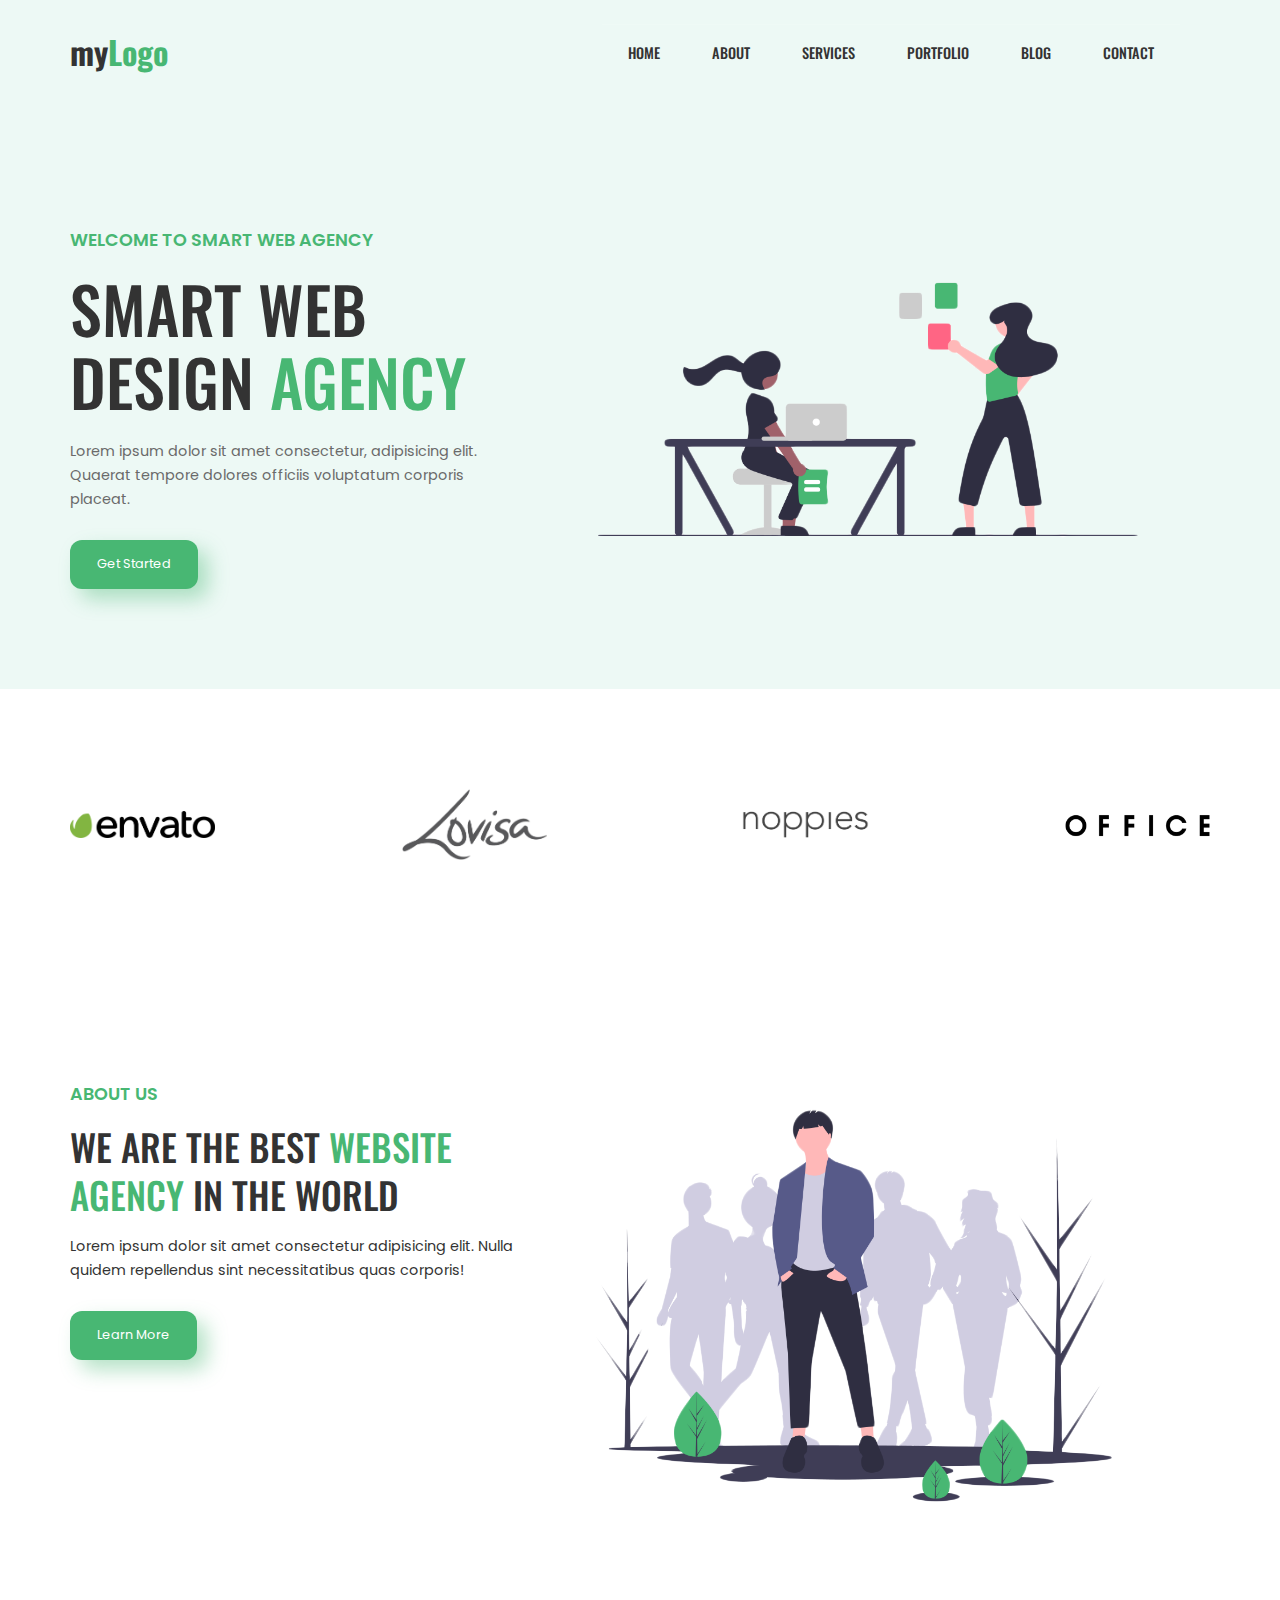
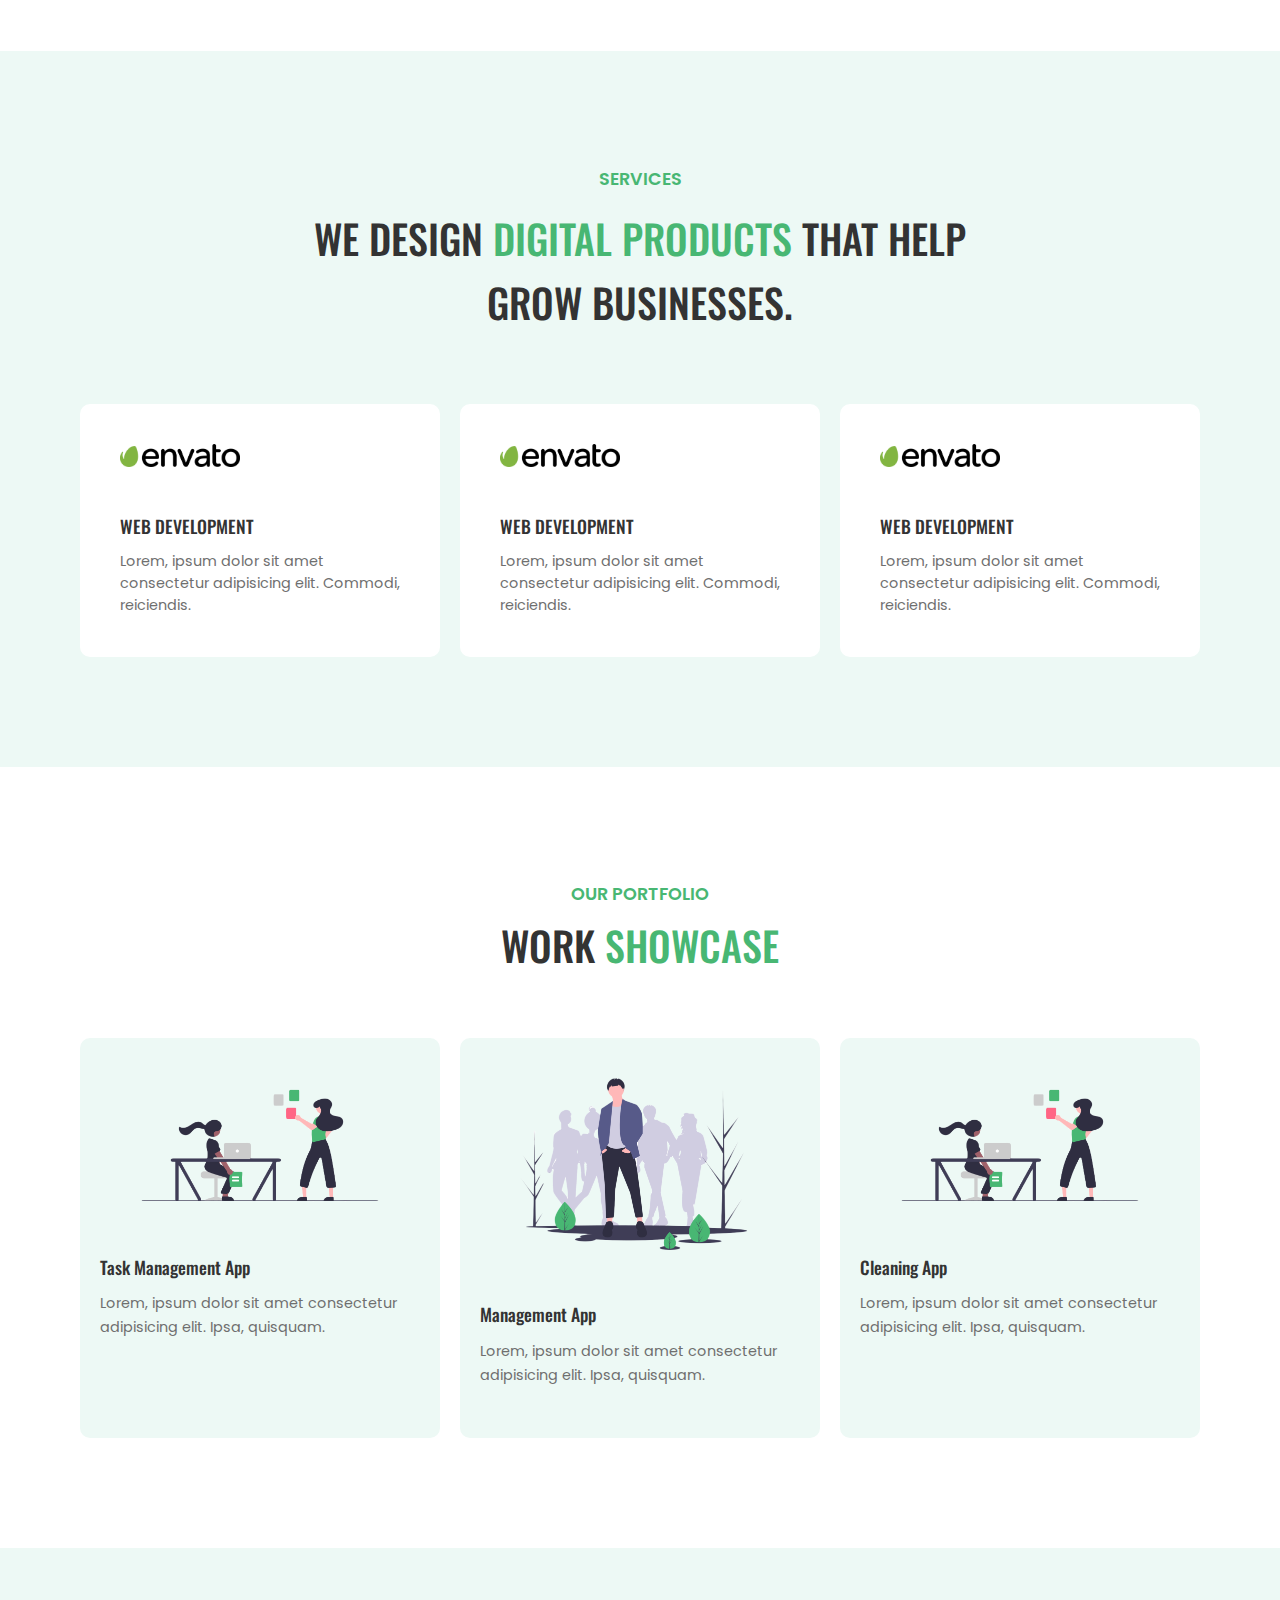
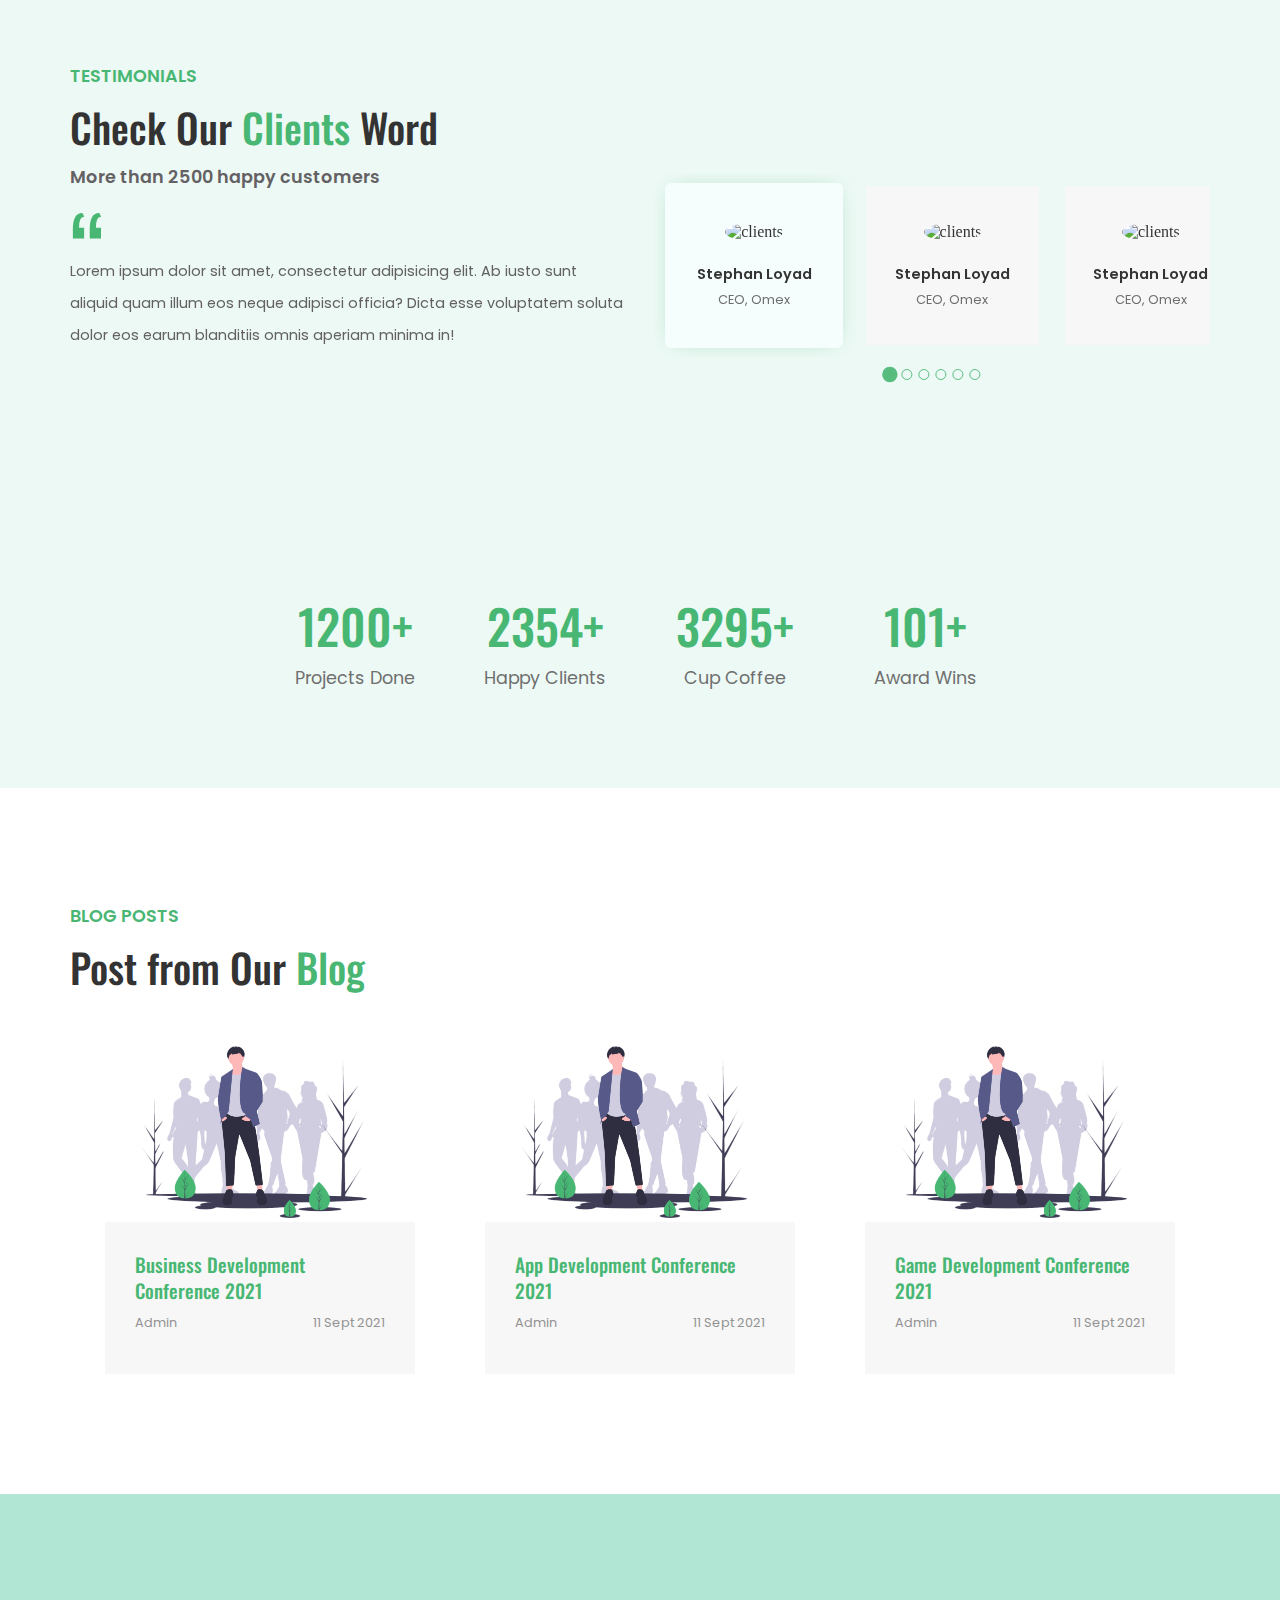
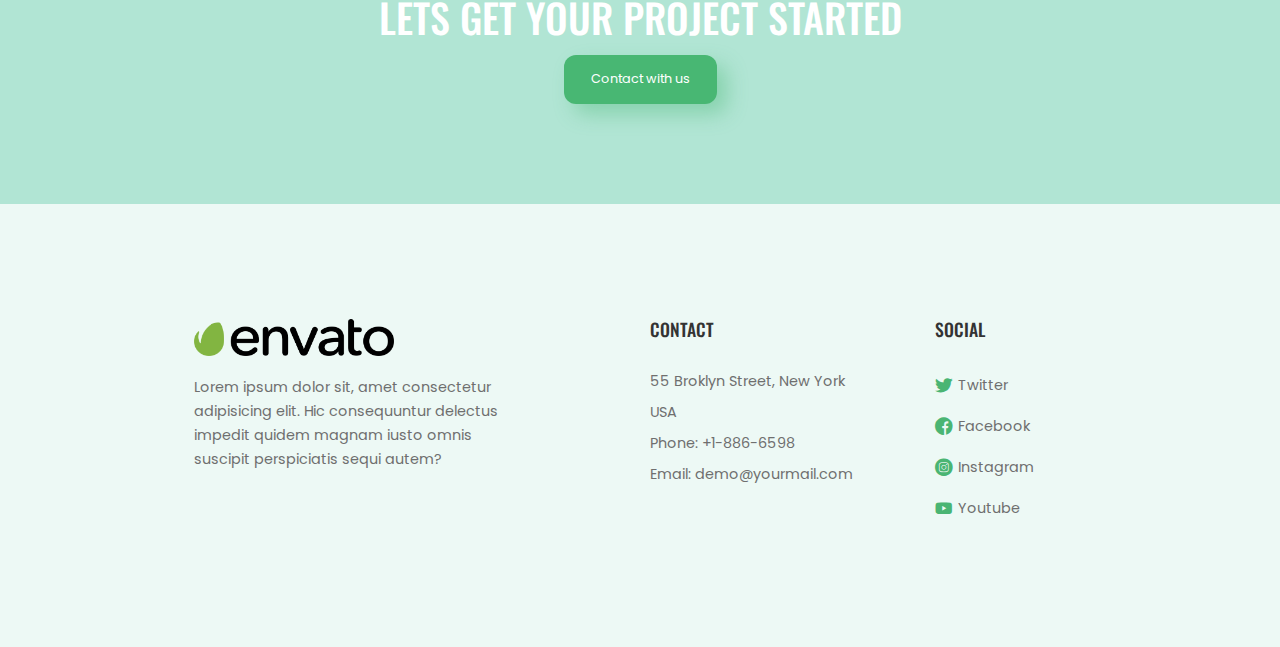
==== index.html @ 7d224ce3 "Initial" ====
<!DOCTYPE html>
<html lang="en">
<head>
    <!-- Meta -->
    <meta charset="UTF-8">
    <meta http-equiv="X-UA-Compatible" content="IE=edge">
    <meta name="viewport" content="width=device-width, initial-scale=1.0">
    <title>Smart Web Design Agency</title>
    <!-- Stylesheets -->
    <link rel="stylesheet" href="./assets/css/frow.css">
    <link rel="stylesheet" href="./assets/css/style.css">
    <link rel="stylesheet" href="./assets/css/responsive.css">
    <link rel="stylesheet" href="./assets/css/splide.min.css">
    <!-- Fonts -->
    <link rel="preconnect" href="https://fonts.googleapis.com">
    <link rel="preconnect" href="https://fonts.gstatic.com" crossorigin>
    <link href="https://fonts.googleapis.com/css2?family=Oswald:wght@400;500&family=Poppins:wght@400;600&display=swap" rel="stylesheet">
    <link rel="stylesheet" href="./assets/css/flaticon.css">
</head>
<body>
    <!-- header -->
    <header class="main-header">
        <div class="frow-container">
            <div class="frow">
                <!-- logo -->
                <div class="col-md-1-3 col-sm-1-2 col-xs-1-2">
                    <h2 class="logo"><a href="#">my<span>Logo</span></a></h2>
                </div>
                <!-- menu -->
                <div class="col-md-2-3 col-sm-1-2 col-xs-1-2">
                    <div class="frow justify-end">
                        <button id="nav-toggle" class="nav-toggle">Menu</button>
                        <nav class="nav-collapse" id="nav">
                            <ul class="menu-items">
                                <li>
                                    <a href="index.html">Home</a>
                                </li>
                                <li>
                                    <a href="#">About</a>
                                </li>
                                <li>
                                    <a href="#">Services</a>
                                </li>
                                <li>
                                    <a href="#">Portfolio</a>
                                </li>
                                <li>
                                    <a href="#">Blog</a>
                                </li>
                                <li>
                                    <a href="#">Contact</a>
                                </li>
                            </ul>
                        </nav>
                    </div>
                </div> <!-- column -->
            </div> <!-- frow -->
        </div> <!-- container -->
    </header>

    <!-- Hero section -->
    <section class="hero-section py-100">
        <div class="frow-container">
            <div class="frow">
                <div class="col-md-2-5">
                    <p class="sub-heading text-uppercase">welcome to smart web agency</p>
                    <h2 class="text-uppercase">smart web design <span>agency</span></h2>
                    <p>Lorem ipsum dolor sit amet consectetur, adipisicing elit. Quaerat tempore dolores officiis voluptatum corporis placeat.</p>
                    <a href="#" class="btn-primary text-capitalize">get started</a>
                </div>
                <div class="col-md-3-5">
                    <img src="./assets/images/undraw_teamwork_hpdk.png" alt="hero image">
                </div>
            </div>
        </div>
    </section>

    <!-- Clients logo section -->
    <section class="clients-logo py-100">
        <div class="frow-container">
            <div class="frow">
                <div class="col-md-1-1">
                    <ul class="frow justify-between items-center">
                        <li><a href="#"><img src="./assets/images/envato.png" alt="logo"></a></li>
                        <li><a href="#"><img src="./assets/images/lovisa.png" alt="logo"></a></li>
                        <li><a href="#"><img src="./assets/images/noppies.png" alt="logo"></a></li>
                        <li><a href="#"><img src="./assets/images/office.png" alt="logo"></a></li>
                    </ul>
                </div>
            </div>
        </div>
    </section>

    <!-- About us -->
    <section class="about-us py-100">
        <div class="frow-container">
            <div class="frow">
                <div class="col-md-2-5">
                    <p class="sub-heading text-uppercase">about us</p>
                    <h2 class="text-uppercase">we are the best <span>website</span> <span>agency</span> in the world</h2>
                    <p>Lorem ipsum dolor sit amet consectetur adipisicing elit. Nulla quidem repellendus sint necessitatibus quas corporis!</p>
                    <a href="#" class="btn-primary text-capitalize">learn more</a>
                </div>
                <div class="col-md-3-5">
                    <img src="./assets/images/undraw_stand_out_1oag.png" alt="image">
                </div>
            </div>
        </div>
    </section>

    <!-- Services -->
    <section class="services py-100">
        <div class="frow-container">
            <div class="frow">
                <div class="col-md-1-5"></div>
                <div class="col-md-3-5 text-center">
                    <p class="sub-heading text-uppercase">services</p>
                    <h2 class="text-uppercase">we design <span>digital products</span> that help grow businesses.</h2>
                </div>
                <div class="col-md-1-5"></div>
            </div>
            <div class="frow">
                <div class="col-md-1-3">
                    <div class="card-single">
                        <img src="./assets/images/envato.png" alt="">
                        <h2 class="text-uppercase">web development</h2>
                        <p>Lorem, ipsum dolor sit amet consectetur adipisicing elit. Commodi, reiciendis.</p>
                    </div>
                </div>
                <div class="col-md-1-3">
                    <div class="card-single">
                        <img src="./assets/images/envato.png" alt="">
                        <h2 class="text-uppercase">web development</h2>
                        <p>Lorem, ipsum dolor sit amet consectetur adipisicing elit. Commodi, reiciendis.</p>
                    </div>
                </div>
                <div class="col-md-1-3">
                    <div class="card-single">
                        <img src="./assets/images/envato.png" alt="">
                        <h2 class="text-uppercase">web development</h2>
                        <p>Lorem, ipsum dolor sit amet consectetur adipisicing elit. Commodi, reiciendis.</p>
                    </div>
                </div>
            </div>
        </div>
    </section>

    <!-- Portfolio -->
    <section class="portfolio py-100">
        <div class="frow-container">
            <div class="frow">
                <div class="col-md-1-5"></div>
                <div class="col-md-3-5 text-center">
                    <p class="sub-heading text-uppercase">our portfolio</p>
                    <h2 class="text-uppercase">work <span>showcase</span></h2>
                </div>
                <div class="col-md-1-5"></div>
            </div>
            <div class="frow">
                <div class="col-md-1-3">
                    <div class="showcase-single">
                        <img src="./assets/images/undraw_teamwork_hpdk.png" alt="showcase">
                        <h2 class="text-capitalize">task management app</h2>
                        <p>Lorem, ipsum dolor sit amet consectetur adipisicing elit. Ipsa, quisquam.</p>
                    </div>
                </div>
                <div class="col-md-1-3">
                    <div class="showcase-single">
                        <img src="./assets/images/undraw_stand_out_1oag.png" alt="showcase">
                        <h2 class="text-capitalize">management app</h2>
                        <p>Lorem, ipsum dolor sit amet consectetur adipisicing elit. Ipsa, quisquam.</p>
                    </div>
                </div>
                <div class="col-md-1-3">
                    <div class="showcase-single">
                        <img src="./assets/images/undraw_teamwork_hpdk.png" alt="showcase">
                        <h2 class="text-capitalize">cleaning app</h2>
                        <p>Lorem, ipsum dolor sit amet consectetur adipisicing elit. Ipsa, quisquam.</p>
                    </div>
                </div>
            </div>
        </div>
    </section>

    <!-- Testimonials -->
    <section class="testimonials py-100">
        <div class="frow-container">
            <div class="frow gutters">
                <div class="col-md-1-2">
                    <p class="sub-heading text-uppercase">testimonials</p>
                    <h2 class="text-capitalize">check our <span>clients</span> word</h2>
                    <p id="message" class="sub-heading sh-color-2">More than 2500 happy customers</p>
                    <div id="example-sync" class="splide js-splide-primary">
                        <div class="splide__track" id="example-sync-track">
                            <ul class="splide__list" id="example-sync-list">
                                <li class="splide__slide clients-quote" id="example-sync-slide01">Lorem ipsum dolor sit amet, consectetur adipisicing elit. Ab iusto sunt aliquid quam illum eos neque adipisci officia? Dicta esse voluptatem soluta dolor eos earum blanditiis omnis aperiam minima in!</li>
                                <li class="splide__slide clients-quote" id="example-sync-slide02">Aliquid quam illum eos neque adipisci officia? Dicta esse voluptatem soluta dolor eos earum blanditiis omnis aperiam minima in!</li>
                                <li class="splide__slide clients-quote" id="example-sync-slide03">Boluta dolor eos earum blanditiis omnis aperiam minima in!</li>
                                <li class="splide__slide clients-quote" id="example-sync-slide04">CCC ipsum dolor sit amet, consectetur adipisicing elit. Ab iusto sunt aliquid quam illum eos neque adipisci officia? Dicta esse voluptatem soluta dolor eos earum blanditiis omnis aperiam minima in!</li>
                                <li class="splide__slide clients-quote" id="example-sync-slide05">Dipisicing elit. Ab iusto sunt aliquid quam illum eos neque adipisci officia? Dicta esse voluptatem soluta dolor eos earum blanditiis omnis aperiam minima in!</li>
                                <li class="splide__slide clients-quote" id="example-sync-slide06">Et, consectetur adipisicing elit. Ab iusto sunt aliquid quam illum eos neque adipisci officia? Dicta esse voluptatem soluta dolor eos earum blanditiis omnis aperiam minima in!</li>
                            </ul>
                        </div>
                    </div>
                </div>
                <div class="col-md-1-2">
                <div class="frow direction-row centered">
                    <div id="example-sync-thumbnail" class="splide js-splide-secondary">
                        <div class="splide__track" id="example-sync-thumbnail-track">
                            <ul class="splide__list" id="example-sync-thumbnail-list">
                                <li class="splide__slide" id="example-sync-thumbnail-slide01">
                                    <div class="testimonial-clients frow centered direction-column">
                                        <img src="https://splidejs.com/wp-content/themes/splide/assets/images/thumbnails/01.jpg" alt="clients">
                                        <p class="clients-name">Stephan Loyad</p>
                                        <p class="designation">CEO, Omex</p>
                                    </div>
                                </li>
                                
                                <li class="splide__slide" id="example-sync-thumbnail-slide02">
                                    <div class="testimonial-clients frow centered direction-column">
                                        <img src="https://splidejs.com/wp-content/themes/splide/assets/images/thumbnails/02.jpg" alt="clients">
                                        <p class="clients-name">Stephan Loyad</p>
                                        <p class="designation">CEO, Omex</p>
                                    </div>
                                </li>
                                
                                <li class="splide__slide" id="example-sync-thumbnail-slide03">
                                    <div class="testimonial-clients frow centered direction-column">
                                        <img src="https://splidejs.com/wp-content/themes/splide/assets/images/thumbnails/03.jpg" alt="clients">
                                        <p class="clients-name">Stephan Loyad</p>
                                        <p class="designation">CEO, Omex</p>
                                    </div>
                                </li>
                                
                                <li class="splide__slide" id="example-sync-thumbnail-slide04">
                                    <div class="testimonial-clients frow centered direction-column">
                                        <img src="https://splidejs.com/wp-content/themes/splide/assets/images/thumbnails/04.jpg" alt="clients">
                                        <p class="clients-name">Stephan Loyad</p>
                                        <p class="designation">CEO, Omex</p>
                                    </div>
                                </li>
                                
                                <li class="splide__slide" id="example-sync-thumbnail-slide05">
                                    <div class="testimonial-clients frow centered direction-column">
                                        <img src="https://splidejs.com/wp-content/themes/splide/assets/images/thumbnails/05.jpg" alt="clients">
                                        <p class="clients-name">Stephan Loyad</p>
                                        <p class="designation">CEO, Omex</p>
                                    </div>
                                </li>
                                
                                <li class="splide__slide" id="example-sync-thumbnail-slide06">
                                    <div class="testimonial-clients frow centered direction-column">
                                        <img src="https://splidejs.com/wp-content/themes/splide/assets/images/thumbnails/06.jpg" alt="clients">
                                        <p class="clients-name">Stephan Loyad</p>
                                        <p class="designation">CEO, Omex</p>
                                    </div>
                                </li>
                            </ul>
                        </div>
                    </div>
                </div>
                </div>
            </div>
            <div class="frow centered text-center">
                <div class="col-md-1-6"></div>
                <div class="col-md-4-6 pt-100">
                    <div class="frow" id="counter-up">
                        <div class="col-md-1-4 col-sm-1-2 col-xs-1-2">
                            <p class="number" id="projectCount">1200+</p>
                            <p class="text-capitalize number-catalog">projects done</p>
                        </div>
                        <div class="col-md-1-4 col-sm-1-2 col-xs-1-2">
                            <p class="number" id="clientsCount">2354+</p>
                            <p class="text-capitalize number-catalog">happy clients</p>
                        </div>
                        <div class="col-md-1-4 col-sm-1-2 col-xs-1-2">
                            <p class="number" id="coffeeCount">3295+</p>
                            <p class="text-capitalize number-catalog">cup coffee</p>
                        </div>
                        <div class="col-md-1-4 col-sm-1-2 col-xs-1-2">
                            <p class="number" id="awardsCount">101+</p>
                            <p class="text-capitalize number-catalog">award wins</p>
                        </div>
                    </div>
                </div>
                <div class="col-md-1-6"></div>
            </div>
        </div>
    </section>

    <!-- Blog post -->
    <section class="blog py-100">
        <div class="frow-container">
            <div class="frow">
                <div class="col-md-1-1">
                    <p class="sub-heading text-uppercase">blog posts</p>
                    <h2>Post from Our <span>Blog</span></h2>
                </div>
            </div>
            <div class="frow">
                <div class="col-md-1-3">
                    <div class="blog-single">
                        <div class="blog-img">
                            <img src="./assets/images/undraw_stand_out_1oag.png" alt="blog">
                        </div>
                        <div class="blog-info">
                            <h3 class="text-capitalize">business development conference 2021</h3>
                            <p class="frow justify-between"><span class="text-capitalize">admin</span><span>11 Sept 2021</span></p>
                        </div>
                    </div>
                </div>
                <div class="col-md-1-3">
                    <div class="blog-single">
                        <div class="blog-img">
                            <img src="./assets/images/undraw_stand_out_1oag.png" alt="blog">
                        </div>
                        <div class="blog-info">
                            <h3 class="text-capitalize">app development conference 2021</h3>
                            <p class="frow justify-between"><span class="text-capitalize">admin</span><span>11 Sept 2021</span></p>
                        </div>
                    </div>
                </div>
                <div class="col-md-1-3">
                    <div class="blog-single">
                        <div class="blog-img">
                            <img src="./assets/images/undraw_stand_out_1oag.png" alt="blog">
                        </div>
                        <div class="blog-info">
                            <h3 class="text-capitalize">game development conference 2021</h3>
                            <p class="frow justify-between"><span class="text-capitalize">admin</span><span>11 Sept 2021</span></p>
                        </div>
                    </div>
                </div>
            </div>
        </div>
    </section>

    <!-- Get Started -->
    <section class="get-started py-100">
        <div class="frow-container">
            <div class="frow">
                <div class="col-md-1-5"></div>
                <div class="col-md-3-5 text-center">
                    <h2 class="text-uppercase">lets get your project started</h2>
                    <a href="#" class="btn-primary">Contact with us</a>
                </div>
                <div class="col-md-1-5"></div>
            </div>
        </div>
    </section>

    <!-- footer -->
    <footer class="footer py-100">
        <div class="frow-container">
            <div class="frow">
                <div class="col-md-2-4">
                    <div class="frow">
                        <div class="col-md-1-5"></div>
                        <div class="col-md-3-5 px-10 py-15">
                            <img src="./assets/images/envato.png" alt="logo">
                            <p class="footer-about">Lorem ipsum dolor sit, amet consectetur adipisicing elit. Hic consequuntur delectus impedit quidem magnam iusto omnis suscipit perspiciatis sequi autem?</p>
                        </div>
                        <div class="col-md-1-5"></div>
                    </div>
                </div>
                <div class="col-md-1-4 col-sm-1-2 col-xs-1-2 px-10 py-15">
                    <h3 class="text-uppercase">Contact</h3>
                    <p>55 Broklyn Street, New York</p>
                    <p>USA</p>
                    <p>Phone: +1-886-6598</p>
                    <p>Email: demo@yourmail.com</p>
                </div>
                <div class="col-md-1-4 col-sm-1-2 col-xs-1-2 px-10 py-15">
                    <h3 class="text-uppercase">Social</h3>
                    <ul class="social">
                        <li><i class="flaticon-twitter"></i> <a href="#">Twitter</a></li>
                        <li><i class="flaticon-facebook"></i> <a href="#">Facebook</a></li>
                        <li><i class="flaticon-instagram"></i> <a href="#">Instagram</a></li>
                        <li><i class="flaticon-youtube"></i> <a href="#">Youtube</a></li>
                    </ul>
                </div>
            </div>
        </div>
    </footer>

    
    <!-- Javascript -->
    <script src="./assets/js/splide.js"></script>
    <script src="./assets/js/count-up.js"></script>
    <script src="./assets/js/main.js"></script>
    <!-- <script>
        new Splide( '.splide' ).mount();
    </script> -->
    <script>
        // Create and mount the thumbnails slider.
        var secondarySlider = new Splide( '#example-sync-thumbnail', {
            autoplay : true,
            interval : 2000,
            perPage: 3,
            rewind      : true,
            isNavigation: true,
            gap         : 10,
            focus       : 'center',
            pagination  : true,
            arrows      : false,
            cover       : true,
            breakpoints : {
                '600': {
                    perPage: 2,
                }
            }
        } ).mount();
        // Create the main slider.
        var primarySlider = new Splide( '#example-sync', {
            type       : 'fade',
            heightRatio: 0.5,
            fixedHeight : false,
            pagination : false,
            arrows     : false,
            cover      : false,
        } );

        // Set the thumbnails slider as a sync target and then call mount.
        primarySlider.sync( secondarySlider ).mount();
    </script>

    <script>
        // Init responsive nav
        var customToggle = document.getElementById( 'nav-toggle' );
        var navigation = responsiveNav(".nav-collapse", {
          customToggle: "#nav-toggle", // Selector: Specify the ID of a custom toggle
          enableFocus: true,
          enableDropdown: true,
          openDropdown: '<span class="screen-reader-text">Open sub menu</span>',
          closeDropdown: '<span class="screen-reader-text">Close sub menu</span>',
              open: function () {
                  customToggle.innerHTML = 'X';
              },
              close: function () {
                  customToggle.innerHTML = 'Menu';
              },
              resizeMobile: function () {
                  customToggle.setAttribute( 'aria-controls', 'nav' );
              },
              resizeDesktop: function () {
                  customToggle.removeAttribute( 'aria-controls' );
              },
          });
        
      </script>
</body>
</html>
---- assets/css/style.css ----
@charset "UTF-8";
body {
  margin: 0;
  padding: 0;
  box-sizing: border-box;
}

* {
  box-sizing: border-box;
}

img {
  max-width: 100%;
}

a, a:hover {
  text-decoration: none;
}

.frow-container-fluid {
  width: 100%;
  margin-right: auto;
  margin-left: auto;
  padding-left: 0;
  padding-right: 0;
}

.main-header {
  position: relative;
  background-color: #edf9f5;
  padding: 1.5rem 0rem;
}

/*! responsive-nav.js 1.0.39 by @viljamis */
.nav-collapse ul {
  margin: 0;
  padding: 0;
  width: 100%;
  display: block;
  list-style: none;
}

.nav-collapse li {
  width: 100%;
  display: block;
}

.nav-collapse a {
  font-family: "Oswald", sans-serif;
  text-transform: uppercase;
  font-size: 0.9rem;
  font-weight: 500;
}

.js .nav-collapse {
  clip: rect(0 0 0 0);
  max-height: 0;
  position: absolute;
  display: block;
  overflow: hidden;
  zoom: 1;
}

.nav-collapse.opened {
  max-height: 9999px;
}

.nav-toggle {
  -webkit-tap-highlight-color: rgba(0, 0, 0, 0);
  -webkit-touch-callout: none;
  -webkit-user-select: none;
  -moz-user-select: none;
  -ms-user-select: none;
  -o-user-select: none;
  user-select: none;
}

@media screen and (min-width: 991px) {
  .js .nav-collapse {
    position: relative;
  }

  .js .nav-collapse.closed {
    max-height: none;
  }

  .nav-toggle {
    display: none;
  }
}
:focus {
  outline: thin dotted;
}

@-webkit-viewport {
  width: device-width;
}
@-moz-viewport {
  width: device-width;
}
@-ms-viewport {
  width: device-width;
}
@-o-viewport {
  width: device-width;
}
@viewport {
  width: device-width;
}
/* ------------------------------------------
  BASE DEMO STYLES
--------------------------------------------- */
button {
  background-color: transparent;
  -webkit-appearance: button;
  cursor: pointer;
}

/* ------------------------------------------
  HEADER
--------------------------------------------- */
.header {
  background: #212428;
  height: 56px;
  width: 100%;
}

.logo {
  -webkit-tap-highlight-color: rgba(0, 0, 0, 0);
  text-decoration: none;
  font-weight: bold;
  line-height: 55px;
  color: #fff;
  float: left;
}

.logo a {
  font-size: 2rem;
  font-family: "Oswald", sans-serif;
}

.logo a span {
  color: #48b773;
}

/* ------------------------------------------
  NAVIGATION STYLES
  (+ responsive-nav.css file is loaded in the <head>)
--------------------------------------------- */
/* Text meant only for screen readers. */
.screen-reader-text {
  clip: rect(1px, 1px, 1px, 1px);
  position: absolute !important;
  height: 1px;
  width: 1px;
  overflow: hidden;
}

.screen-reader-text:focus {
  background-color: #f1f1f1;
  border-radius: 3px;
  box-shadow: 0 0 2px 2px rgba(0, 0, 0, 0.6);
  clip: auto !important;
  color: #21759b;
  display: block;
  font-size: 14px;
  font-size: 0.875rem;
  font-weight: bold;
  height: auto;
  left: 5px;
  line-height: normal;
  padding: 15px 23px 14px;
  text-decoration: none;
  top: 5px;
  width: auto;
  z-index: 100000;
  /* Above WP toolbar. */
}

.nav-collapse,
.nav-collapse * {
  box-sizing: border-box;
}

.nav-collapse {
  -webkit-user-select: none;
  -moz-user-select: none;
  -ms-user-select: none;
  -o-user-select: none;
  user-select: none;
}

.nav-collapse,
.nav-collapse ul {
  list-style: none;
  width: 100%;
  float: left;
}

@media screen and (min-width: 991px) {
  .nav-collapse {
    width: auto;
    float: right;
  }
}
.nav-collapse > ul {
  border-top: 1px solid rgba(255, 255, 255, 0.15);
}

.nav-collapse li {
  float: left;
  width: 100%;
}

@media screen and (min-width: 991px) {
  .nav-collapse li {
    width: auto;
  }
}
.nav-collapse a {
  background-color: #edf9f5;
  border-bottom: 1px solid rgba(255, 255, 255, 0.15);
  color: #333333;
  float: left;
  padding: 0.9em 1.1em;
  text-decoration: none;
  width: 100%;
}

@media screen and (min-width: 991px) {
  .nav-collapse a {
    border-bottom: 0;
    padding: 1em 1.5em;
    margin: 0;
    float: left;
    text-align: center;
  }
}
/* ------------------------------------------
  NAV TOGGLE STYLES
--------------------------------------------- */
.nav-toggle {
  border: 1px solid #fff;
  color: #fff;
  font-size: 0.85em;
  font-weight: bold;
  -webkit-font-smoothing: antialiased;
  -moz-osx-font-smoothing: grayscale;
  -webkit-touch-callout: none;
  -webkit-user-select: none;
  -moz-user-select: none;
  -ms-user-select: none;
  user-select: none;
  text-decoration: none;
  position: relative;
  overflow: hidden;
  float: right;
  line-height: 39px;
  padding: 0 0.75em;
  margin-top: 7px;
}

.nav-toggle:hover,
.nav-toggle:focus,
.nav-toggle:active {
  background-color: #fff;
  color: #212428;
}

/* ------------------------------------------
  MULTIPLE LEVELS
--------------------------------------------- */
.nav-collapse a,
.nav-collapse li > a {
  transition: 0.3s;
}

.nav-collapse a:hover,
.nav-collapse li.focus > a {
  background-color: #cff1e6;
}

@media screen and (max-width: 991px) {
  .js .nav-collapse {
    visibility: hidden;
  }

  .js .nav-collapse.opened {
    visibility: visible;
  }

  /* Enable active class to let the navigation expand over the calculated max height. */
  .js .nav-collapse.multiple-level-nav.opened.dropdown-active {
    max-height: 9999px !important;
  }

  .js .nav-collapse.multiple-level-nav .sub-menu {
    clip: rect(0 0 0 0);
    max-height: 0;
    position: absolute;
    display: none;
    /* This way you don't have focus on sub menu items unless you open the sub menu. */
    overflow: hidden;
    zoom: 1;
  }

  .js .nav-collapse.multiple-level-nav .sub-menu.toggled {
    display: block;
    max-height: 9999px;
    position: relative;
  }

  .js .nav-collapse li {
    position: relative;
  }

  .js .nav-collapse .dropdown-toggle {
    border: 1px solid #fff;
    color: #fff;
    content: "";
    height: 30px;
    width: 30px;
    padding: 0;
    position: absolute;
    margin: 0;
    text-transform: lowercase;
    top: 0.5em;
    right: 4%;
  }

  .js .nav-collapse .dropdown-toggle:hover,
.js .nav-collapse .dropdown-toggle:focus,
.js .nav-collapse .dropdown-toggle:active {
    background-color: #fff;
    color: #212428;
  }

  .js .nav-collapse .dropdown-toggle:after {
    content: "+";
    font-size: 20px;
  }

  .js .nav-collapse .dropdown-toggle.toggled:after {
    content: "-";
  }
}
.dropdown ul a {
  background: #edf9f5;
  padding-left: 1.5em;
}

.dropdown ul ul a {
  background: #edf9f5;
  padding-left: 2.5em;
}

@media screen and (min-width: 991px) {
  .dropdown-toggle {
    display: none;
  }
}
.dropdown ul ul {
  border: 0;
  padding: 0;
}

.dropdown .dropdown.opened .has-dropdown {
  background: #9c2c12;
}

@media screen and (min-width: 991px) {
  .nav-collapse {
    padding-right: 4%;
    position: relative;
  }

  .js .nav-collapse,
.js .nav-collapse .dropdown ul {
    max-height: none;
    overflow: visible;
  }

  .has-dropdown:after {
    font-size: 1.5em;
    line-height: 0.8;
    float: right;
    content: "";
    width: 0;
    height: 0;
    margin: 1em 0 0 0.5em;
    border-left: 6px solid transparent;
    border-right: 6px solid transparent;
    border-top: 6px solid #333333;
  }

  .dropdown ul .has-dropdown:after {
    content: "";
    width: 0;
    height: 0;
    margin: 0.3em 0 0 0.5em;
    border-bottom: 6px solid transparent;
    border-top: 6px solid transparent;
    border-left: 6px solid #333333;
  }

  .nav-collapse .dropdown {
    position: relative;
  }

  .nav-collapse .dropdown li {
    width: 100%;
  }

  .nav-collapse .dropdown ul a {
    text-align: left;
    border: 0;
  }

  .nav-collapse li {
    border: 0;
    display: inline-block;
    height: 55px;
    line-height: 55px;
    position: relative;
  }

  .nav-collapse a {
    display: inline-block;
    padding: 0 26px;
  }

  .nav-collapse ul ul {
    float: left;
    margin: 0px 0px 0px -75px !important;
    position: absolute;
    top: 80px;
    right: 999em;
    z-index: 99999;
    text-align: center;
  }

  .nav-collapse li li {
    border: 0;
    display: block;
    height: auto;
    line-height: 1.0909090909;
  }

  .nav-collapse ul ul ul {
    right: 999em;
    top: 80px;
    margin-left: 150px !important;
  }

  .nav-collapse ul ul a {
    padding: 15px 12px;
    white-space: normal;
    width: 150px;
  }

  .nav-collapse ul li:hover > ul,
.nav-collapse ul li.focus > ul {
    top: 55px;
    left: 50%;
    transition: 0.2s;
  }

  .nav-collapse ul ul li:hover > ul,
.nav-collapse ul ul li.focus > ul {
    top: 0;
    left: 0;
  }
}
/*------------------
Hero Section
------------------*/
.hero-section {
  background-color: #edf9f5;
}

.hero-section p.sub-heading {
  font-family: "Poppins", sans-serif;
  font-weight: 600;
  font-size: 1.1rem;
  color: #48b773;
}

.hero-section h2 {
  font-family: "Oswald", sans-serif;
  font-size: 4rem;
  font-weight: 500;
  margin: 20px 0px;
}

.hero-section h2 span {
  color: #48b773;
}

.hero-section p {
  font-family: "Poppins", sans-serif;
  color: #6a6a6a;
  font-size: 0.9rem;
  line-height: 1.5rem;
}

.btn-primary {
  padding: 15px 25px;
  background-color: #48b773;
  display: inline-block;
  border-radius: 12px;
  color: #fff;
  font-family: "Poppins", sans-serif;
  font-size: 0.8rem;
  margin-top: 15px;
  border: 2px solid transparent;
  box-shadow: 10px 10px 20px 0px rgba(72, 183, 115, 0.4);
  transition: 0.3s;
}

.btn-primary:hover {
  background-color: transparent;
  color: #48b773;
  border: 2px solid #48b773;
  box-shadow: 5px 5px 25px -2px rgba(72, 183, 115, 0.4);
}

/*--------------
Clients logo
--------------*/
.clients-logo ul {
  padding: 0;
  margin: 0;
  list-style: none;
}

.clients-logo img {
  max-width: 145px;
}

/*--------------
About us
--------------*/
.about-us p.sub-heading {
  color: #48b773;
  font-family: "Poppins", sans-serif;
  font-weight: 600;
  font-size: 1.1rem;
}

.about-us h2 {
  font-family: "Oswald", sans-serif;
  font-size: 2.3rem;
  font-weight: 500;
  line-height: 3rem;
}

.about-us h2 span {
  color: #48b773;
}

.about-us p {
  font-family: "Poppins", sans-serif;
  font-size: 0.9rem;
  line-height: 1.5rem;
}

/*---------------
Services 
---------------*/
.services {
  background-color: #edf9f5;
}

.services p.sub-heading {
  font-size: 1.1rem;
  font-family: "Poppins", sans-serif;
  color: #48b773;
  font-weight: 600;
}

.services h2 {
  font-size: 2.5rem;
  font-family: "Oswald", sans-serif;
  font-weight: 500;
  line-height: 4rem;
  padding-bottom: 60px;
}

.services h2 span {
  color: #48b773;
}

.card-single {
  background-color: #fff;
  padding: 40px;
  margin: 10px;
  border-radius: 10px;
}

.card-single img {
  max-width: 120px;
}

.card-single h2 {
  font-size: 1.1rem;
  padding: 30px 0 0 0;
  line-height: 3rem;
}

.card-single p {
  font-size: 0.9rem;
  font-family: "Poppins", sans-serif;
  line-height: 1.4rem;
  color: #6f6f6f;
  margin: 0;
}

/*----------------
Showcase
----------------*/
.portfolio p.sub-heading {
  color: #48b773;
  font-family: "Poppins", sans-serif;
  font-weight: 600;
  font-size: 1.1rem;
}

.portfolio h2 {
  font-size: 2.5rem;
  font-family: "Oswald", sans-serif;
  font-weight: 500;
  padding-bottom: 60px;
}

.portfolio h2 span {
  color: #48b773;
}

.showcase-single img {
  max-width: 300px;
}

.showcase-single h2 {
  font-size: 1.1rem;
  padding: 30px 0 0 0;
  text-align: left;
}

.showcase-single p {
  font-size: 0.9rem;
  font-family: "Poppins", sans-serif;
  color: #6f6f6f;
  line-height: 1.5rem;
  text-align: left;
}

.showcase-single {
  padding: 20px;
  margin: 10px;
  background-color: #edf9f5;
  min-height: 400px;
  text-align: center;
  border-radius: 10px;
}

/*---------------
Testimonials
---------------*/
.testimonials {
  background-color: #edf9f5;
}

.testimonials p.sub-heading {
  color: #48b773;
  font-size: 1.1rem;
  font-family: "Poppins", sans-serif;
  font-weight: 600;
}

.testimonials h2 {
  font-size: 2.5rem;
  font-family: "Oswald", sans-serif;
  font-weight: 500;
}

.testimonials h2 span {
  color: #48b773;
}

.testimonials p.sh-color-2 {
  color: #636163;
}

.testimonials li.clients-quote {
  position: relative;
  color: #636163;
  font-size: 0.9rem;
  font-family: "Poppins", sans-serif;
  padding-top: 50px;
  line-height: 2rem;
}

.testimonials li.clients-quote:before {
  position: absolute;
  content: "“";
  top: 30px;
  left: 0;
  width: 100px;
  height: 100px;
  font-size: 6rem;
  color: #48b773;
  font-family: "Oswald";
}

p.number {
  color: #48b773;
  font-size: 3rem;
  font-family: "Oswald", sans-serif;
  font-weight: 500;
  margin: 15px 0px;
}

p.number-catalog {
  font-size: 1.1rem;
  font-family: "Poppins", sans-serif;
  color: #6f6f6f;
  margin: 0;
}

/*--------------
Blog
--------------*/
.blog p.sub-heading {
  color: #49b673;
  font-size: 1.1rem;
  font-weight: 600;
  font-family: "Poppins", sans-serif;
}

.blog h2 {
  font-size: 2.5rem;
  font-family: "Oswald", sans-serif;
  font-weight: 500;
  line-height: 3rem;
}

.blog h2 span {
  color: #49b673;
}

.blog-single {
  margin: 15px;
  padding-top: 20px;
  transition: 0.9s;
}

.blog-img {
  text-align: center;
  position: relative;
  z-index: -1;
}

.blog-img:before {
  transition: 0.3s;
}

.blog-single:hover .blog-img:before {
  position: absolute;
  content: "";
  top: 0;
  left: 0;
  width: 100%;
  height: 100%;
  background-color: rgba(73, 182, 115, 0.6);
  transition: 0.3s;
}

.blog-img img {
  max-width: 300px;
}

.blog-info {
  padding: 30px;
  margin: -20px 20px 20px 20px;
  background-color: #f7f7f7;
  z-index: 999;
  transition: 0.4s;
}

.blog-single:hover .blog-info {
  margin-top: -40px;
  background-color: #f5fefc;
  box-shadow: 10px 10px 20px 5px rgba(70, 183, 117, 0.25);
}

.blog-single h3 {
  font-size: 1.2rem;
  font-family: "Oswald", sans-serif;
  font-weight: 500;
  color: #48b773;
  line-height: 1.6rem;
}

.blog-info p {
  color: #929292;
  font-family: "Poppins", sans-serif;
  font-size: 0.8rem;
}

/*---------------
Get started
---------------*/
.get-started {
  background-color: #b1e5d4;
}

.get-started h2 {
  color: #ffffff;
  font-size: 2.5rem;
  font-family: "Oswald", sans-serif;
  font-weight: 500;
}

/*--------------
Footer
--------------*/
.footer {
  background-color: #edf9f5;
}

.footer img {
  max-width: 200px;
}

.footer p.footer-about {
  font-size: 0.9rem;
  font-family: "Poppins", sans-serif;
  line-height: 1.5rem;
  color: #6f6f6f;
}

.footer p {
  font-size: 0.9rem;
  font-family: "Poppins", sans-serif;
  color: #6f6f6f;
}

.footer h3 {
  font-size: 1.1rem;
  font-family: "Oswald", sans-serif;
  font-weight: 500;
  padding-bottom: 20px;
}

.footer ul.social {
  padding: 0;
  margin: 0;
  list-style: none;
  margin-top: 13px;
}

.footer ul.social li a {
  font-size: 0.9rem;
  font-family: "Poppins", sans-serif;
  color: #6f6f6f;
}

.footer ul.social {
  padding: 0;
  margin: 0;
  list-style: none;
  margin-top: 8px;
}

.footer ul.social li a {
  font-size: 0.9rem;
  font-family: "Poppins", sans-serif;
  color: #6f6f6f;
}

.footer ul.social li {
  padding: 10px 0px;
  display: flex;
}

.footer ul.social li i {
  margin-right: 5px;
  color: #4ab573;
  font-size: 1.1rem;
}

/*------------------
Slider
------------------*/
.splide__pagination {
  bottom: -25px !important;
}

.testimonial-clients img {
  max-width: 70px;
  border-radius: 50%;
}

li.splide__slide .testimonial-clients {
  background-color: #f7f7f7;
}

.splide__slide.is-active .testimonial-clients {
  background-color: #f5fefc;
  padding: 2.5rem 0rem;
  border-radius: 6px;
  box-shadow: 0px 0px 20px -10px rgba(72, 183, 115, 0.7);
}

.splide--nav > .splide__track > .splide__list > .splide__slide {
  margin-left: 10px;
  margin-top: 10px;
  margin-bottom: 10px;
}

.splide--nav > .splide__track > .splide__list > .splide__slide.is-active {
  border-color: transparent !important;
  border: none;
}

.testimonial-clients p.clients-name {
  font-weight: 600;
  font-family: "Poppins";
  margin: 0;
  padding-top: 25px;
  font-size: 0.9rem;
}

.testimonial-clients p.designation {
  margin: 0;
  font-family: "Poppins", sans-serif;
  font-size: 0.8rem;
  padding-top: 10px;
  color: #6f6f6f;
}

.splide__pagination__page.is-active {
  transform: scale(1.4);
  background: #49b673 !important;
}

.splide__pagination__page {
  width: 11px !important;
  height: 11px !important;
  background: transparent !important;
  border: 1px solid #48b773 !important;
  opacity: 0.9 !important;
}/*# sourceMappingURL=style.css.map */
---- assets/css/responsive.css ----
/* XS */
@media (max-width: 767px) {
  .menu-btn {
    display: block;
  }
}
/* XS, SM */
@media (max-width: 991px) {
  .nav-collapse a {
    background-color: #0a2737;
    color: #ffffff;
  }

  .nav-collapse a:hover,
.nav-collapse li.focus > a {
    background-color: #071d29;
  }

  .dropdown ul a {
    background-color: #071d29;
  }

  .dropdown ul ul a {
    background-color: #071d29;
  }
}
/* SM */
/* MD */
/* MD, LG */
@media (min-width: 992px) {
  .menu-btn {
    display: none;
  }
}
/* LG */
@media (min-width: 768px) {
  .frow-container-fluid {
    max-width: 750px;
  }
}
@media (min-width: 992px) {
  .frow-container-fluid {
    max-width: 970px;
  }
}
@media (min-width: 1200px) {
  .frow-container-fluid {
    max-width: 1170px;
  }
}
@media only screen and (min-width: 992px) and (max-width: 7680px) {
  .menu-items > li > a {
    position: relative;
  }

  .menu-items > li > a::before {
    position: absolute;
    content: "";
    width: 0;
    height: 3px;
    bottom: 0;
    left: 0;
    transition: 0.4s;
  }

  .menu-items > li:hover > a::before {
    width: 100%;
    background-color: #333333;
  }
}/*# sourceMappingURL=responsive.css.map */
---- assets/css/flaticon.css ----
@charset "UTF-8";
@font-face {
  font-family: "flaticon";
  src: url("../font/flaticon.ttf?cdfc915243d8deb5f6c7621ee6f9a283") format("truetype"), url("../font/flaticon.woff?cdfc915243d8deb5f6c7621ee6f9a283") format("woff"), url("../font/flaticon.woff2?cdfc915243d8deb5f6c7621ee6f9a283") format("woff2"), url("../font/flaticon.eot?cdfc915243d8deb5f6c7621ee6f9a283#iefix") format("embedded-opentype"), url("../font/flaticon.svg?cdfc915243d8deb5f6c7621ee6f9a283#flaticon") format("svg");
}
i[class^=flaticon-]:before, i[class*=" flaticon-"]:before {
  font-family: flaticon !important;
  font-style: normal;
  font-weight: normal !important;
  font-variant: normal;
  text-transform: none;
  line-height: 1;
  -webkit-font-smoothing: antialiased;
  -moz-osx-font-smoothing: grayscale;
}

.flaticon-instagram:before {
  content: "";
}

.flaticon-twitter:before {
  content: "";
}

.flaticon-facebook:before {
  content: "";
}

.flaticon-youtube:before {
  content: "";
}/*# sourceMappingURL=flaticon.css.map */
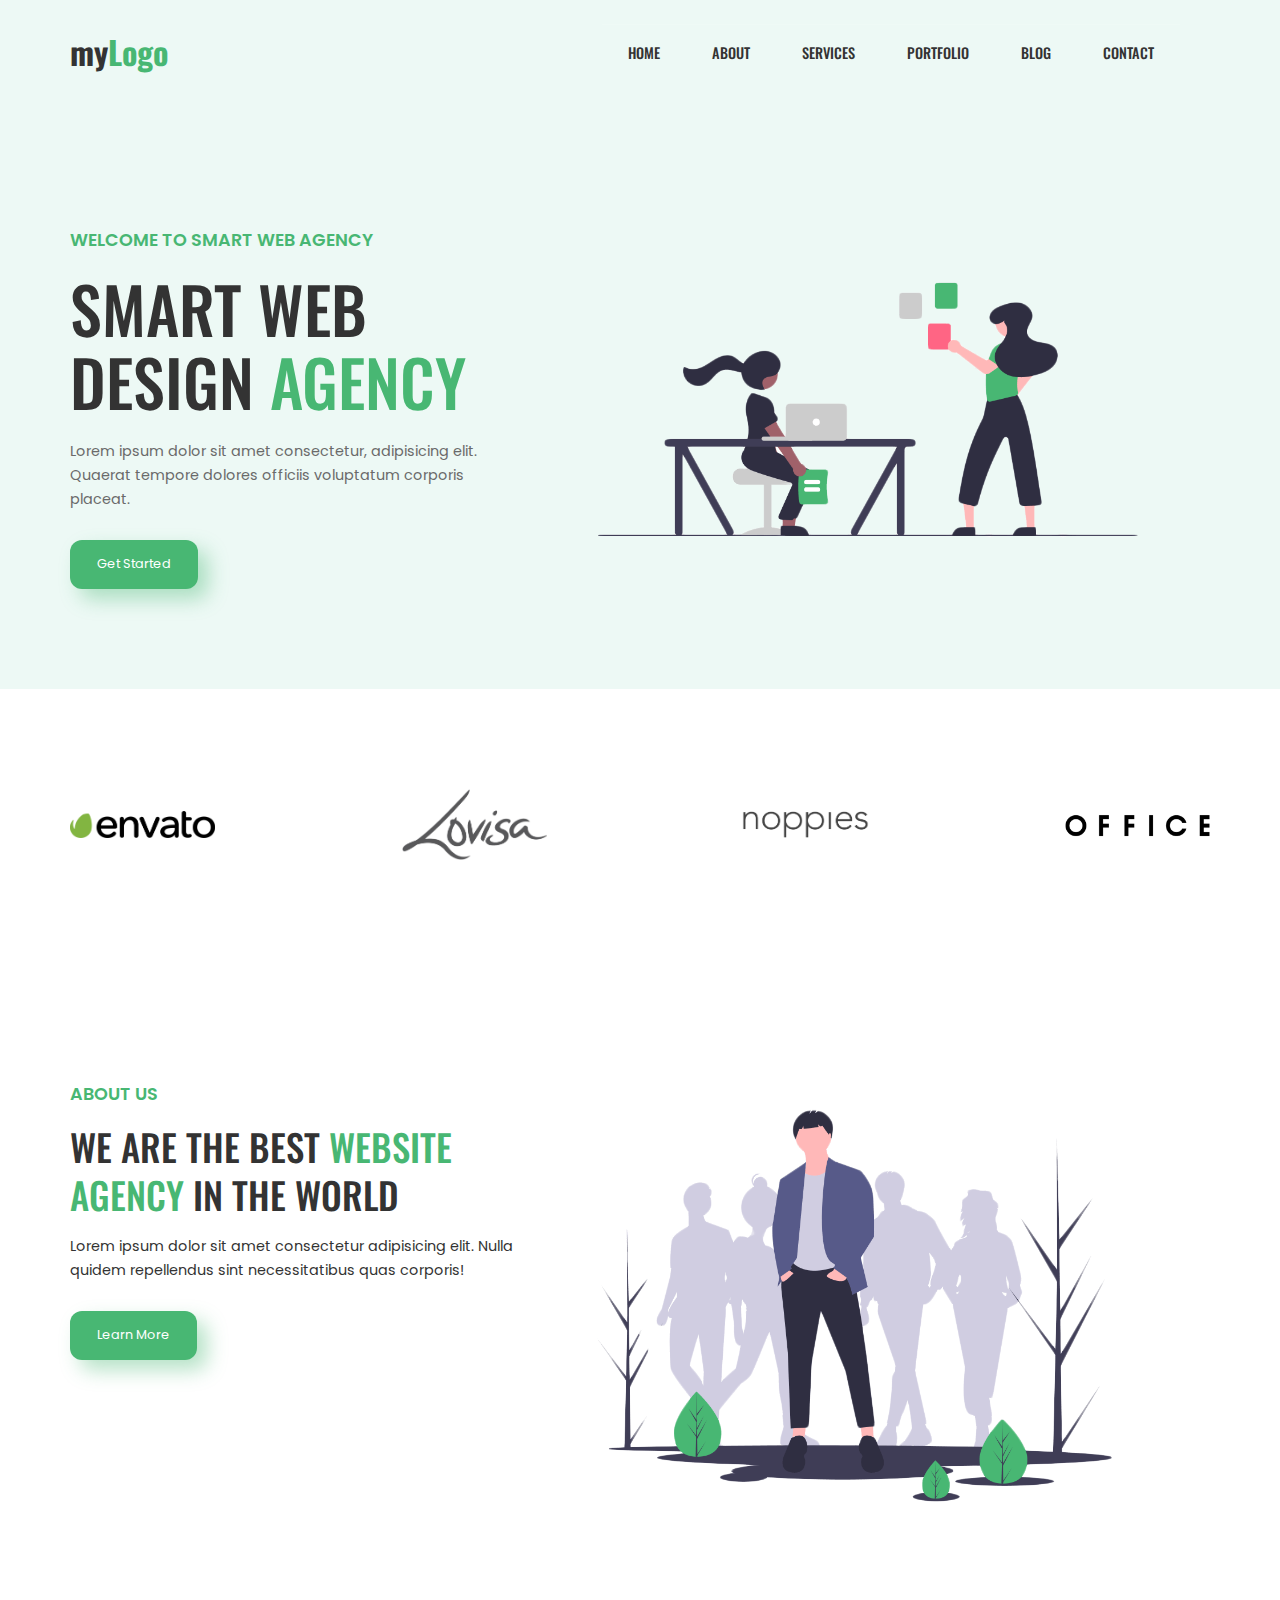
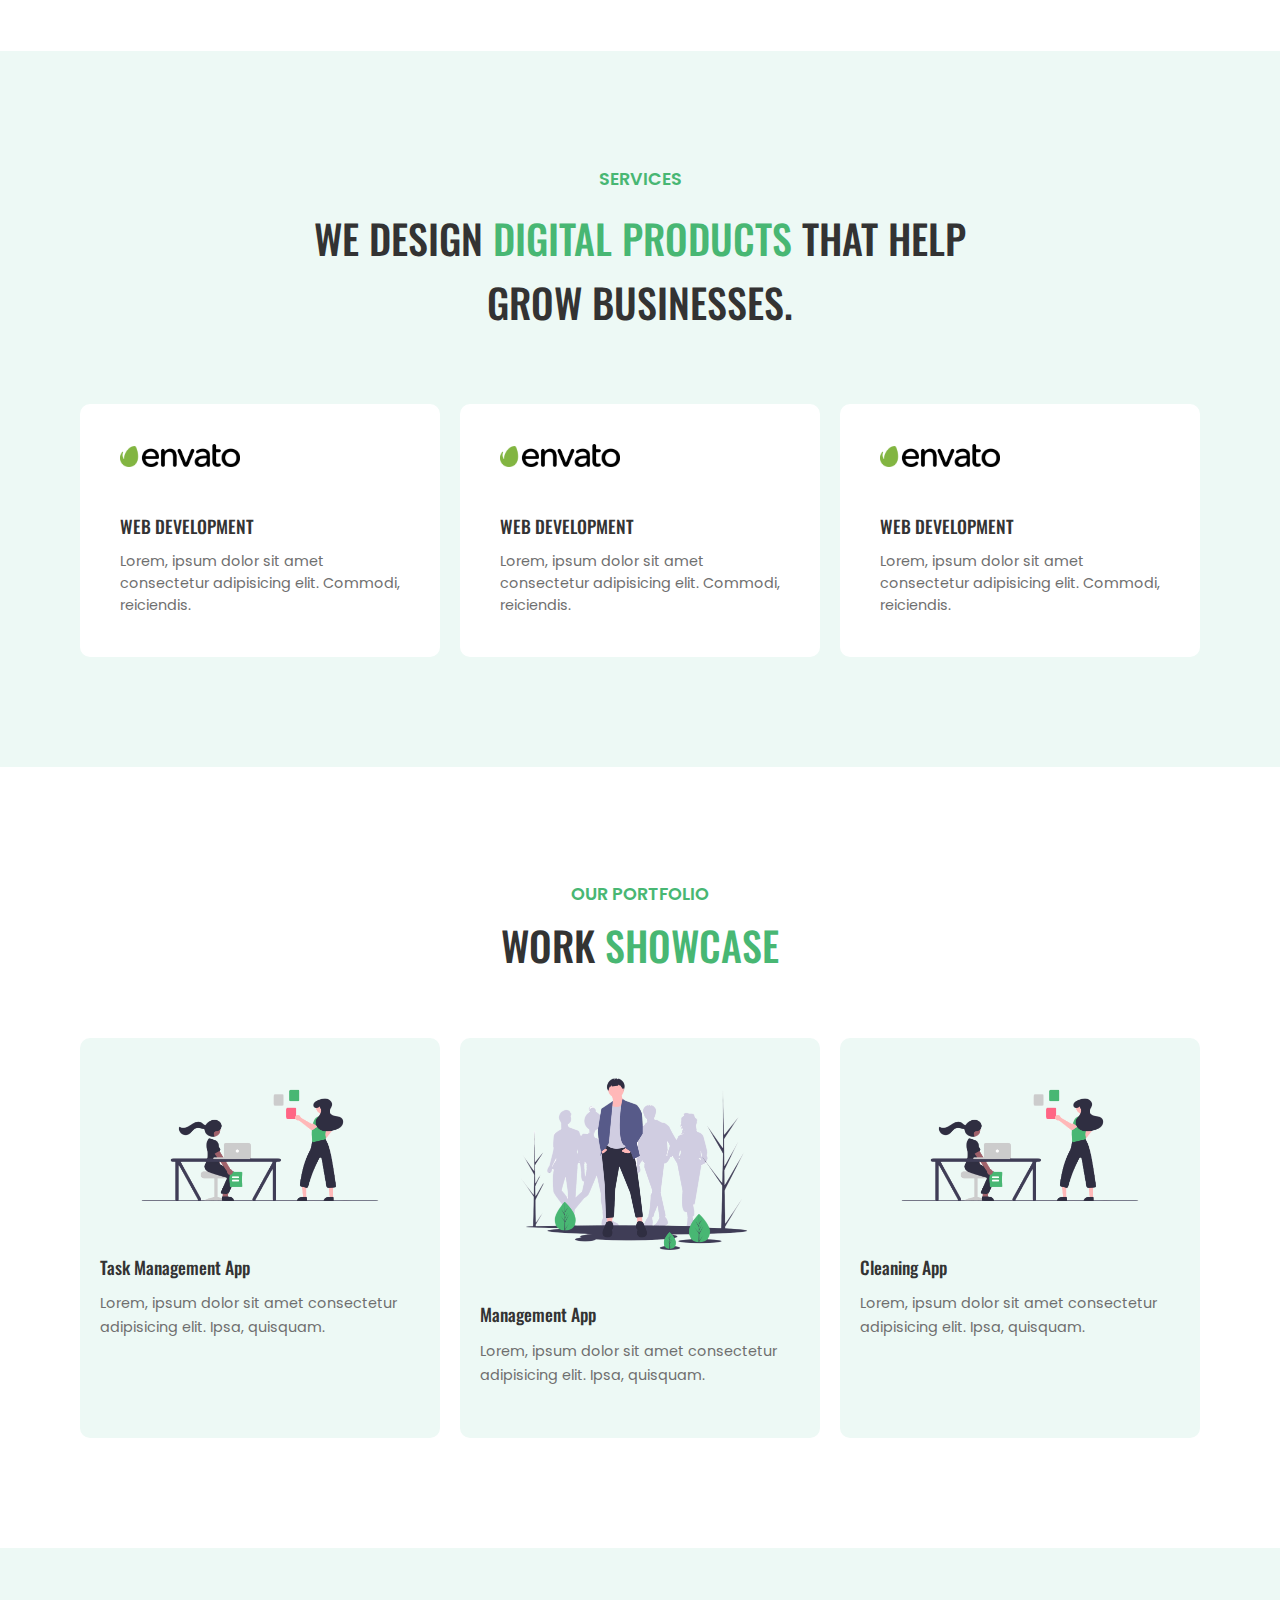
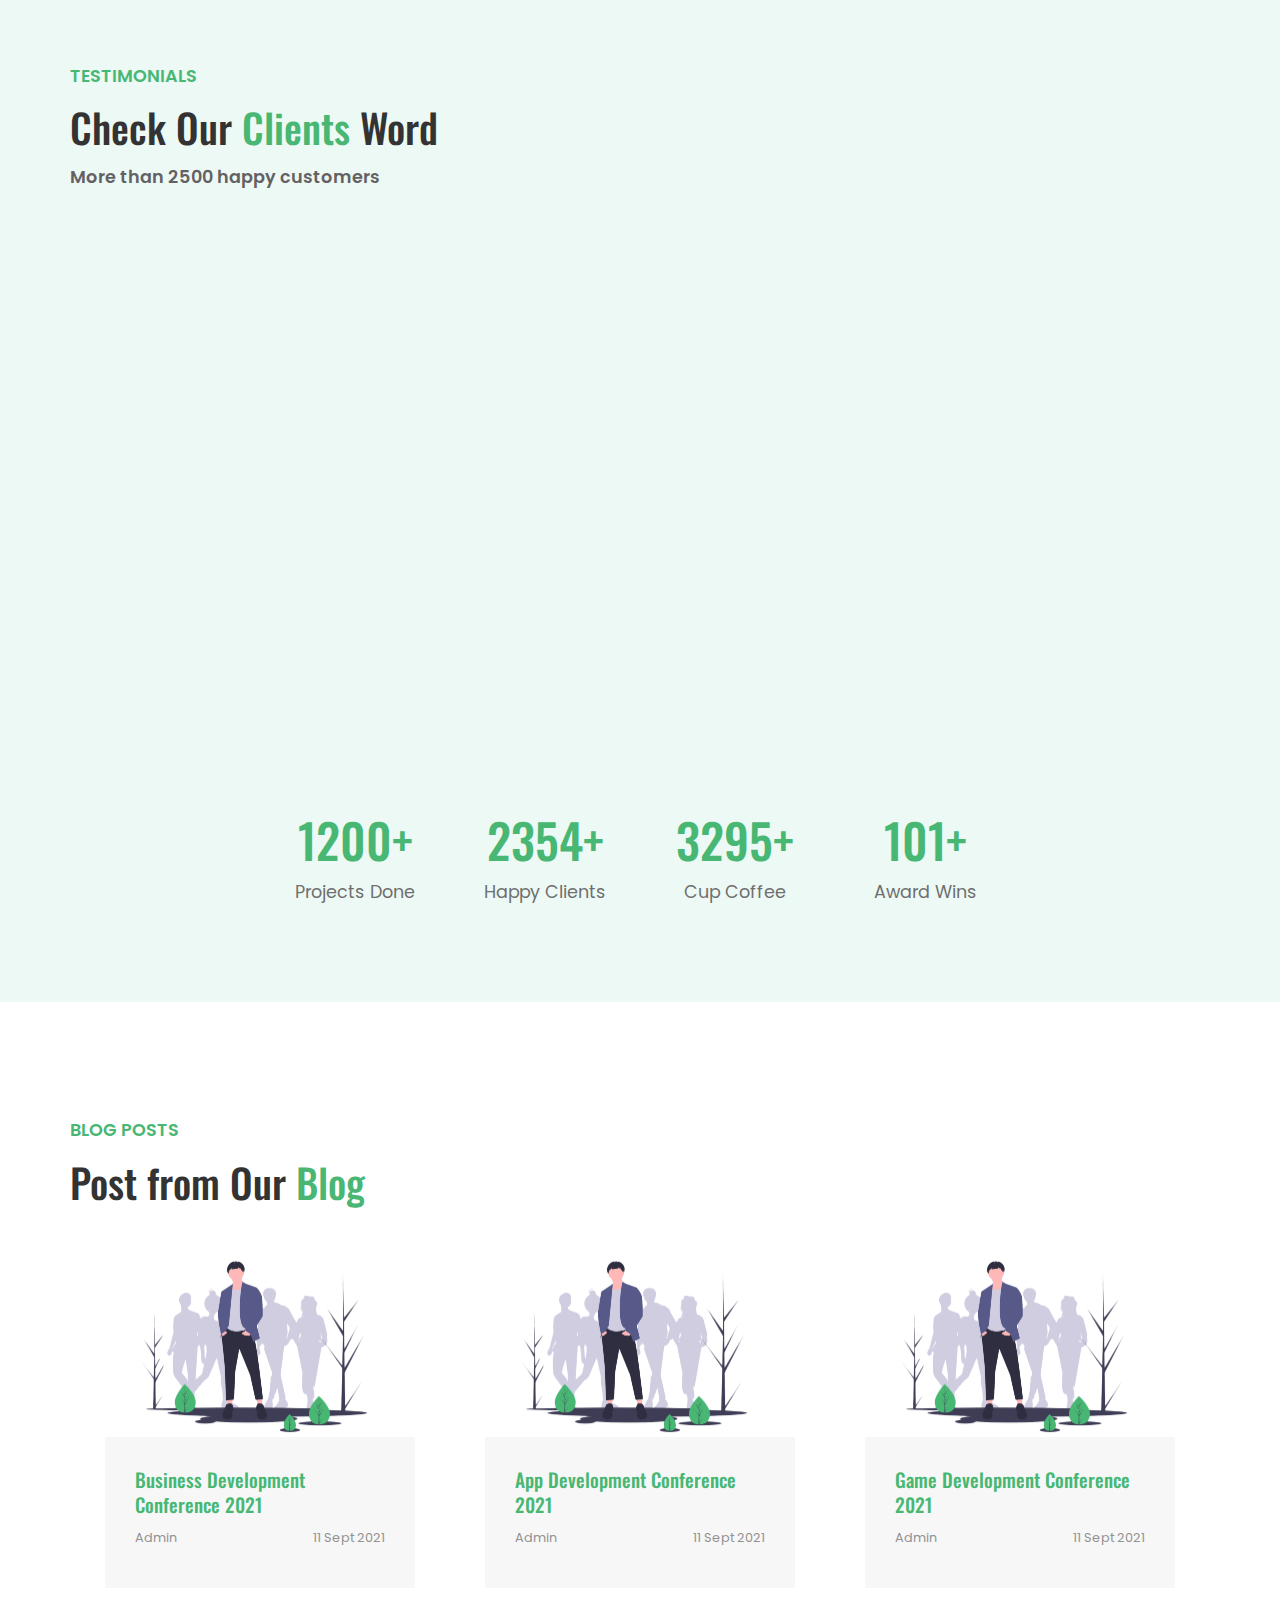
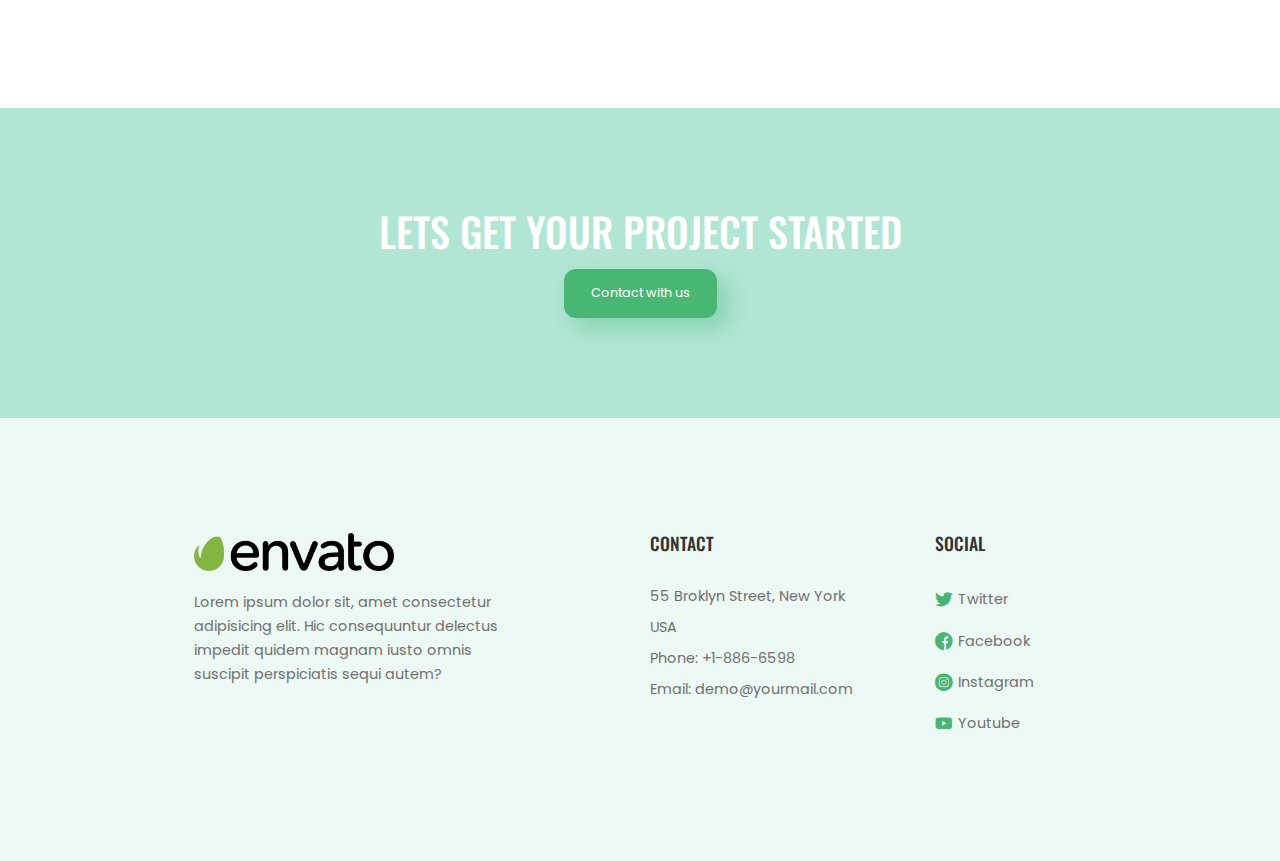
==== commit 70be2c94: "some minor changes in Js" ====
--- a/index.html
+++ b/index.html
@@ -385,9 +385,9 @@
 
     
     <!-- Javascript -->
-    <script src="./assets/js/splide.js"></script>
-    <script src="./assets/js/count-up.js"></script>
-    <script src="./assets/js/main.js"></script>
+    <script defer src="./assets/js/splide.js"></script>
+    <script defer src="./assets/js/count-up.js"></script>
+    <script defer src="./assets/js/main.js"></script>
     <!-- <script>
         new Splide( '.splide' ).mount();
     </script> -->
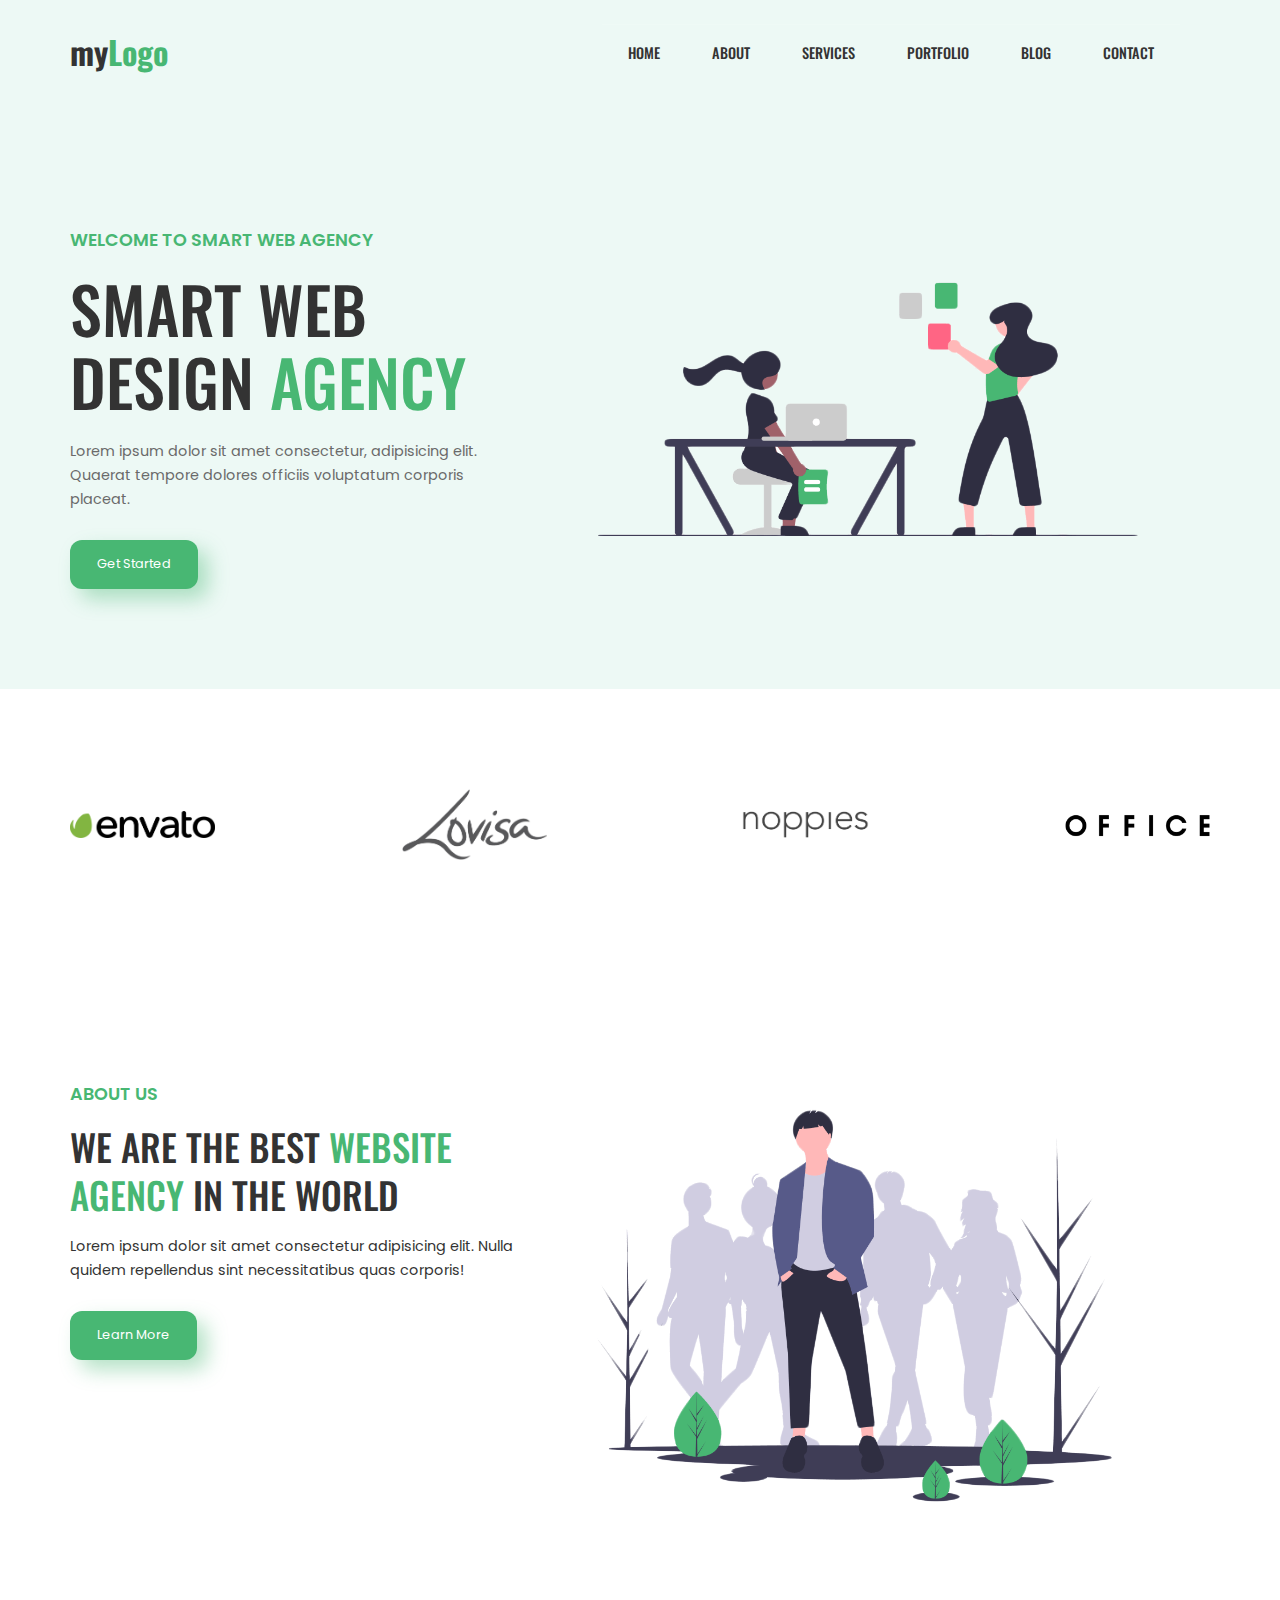
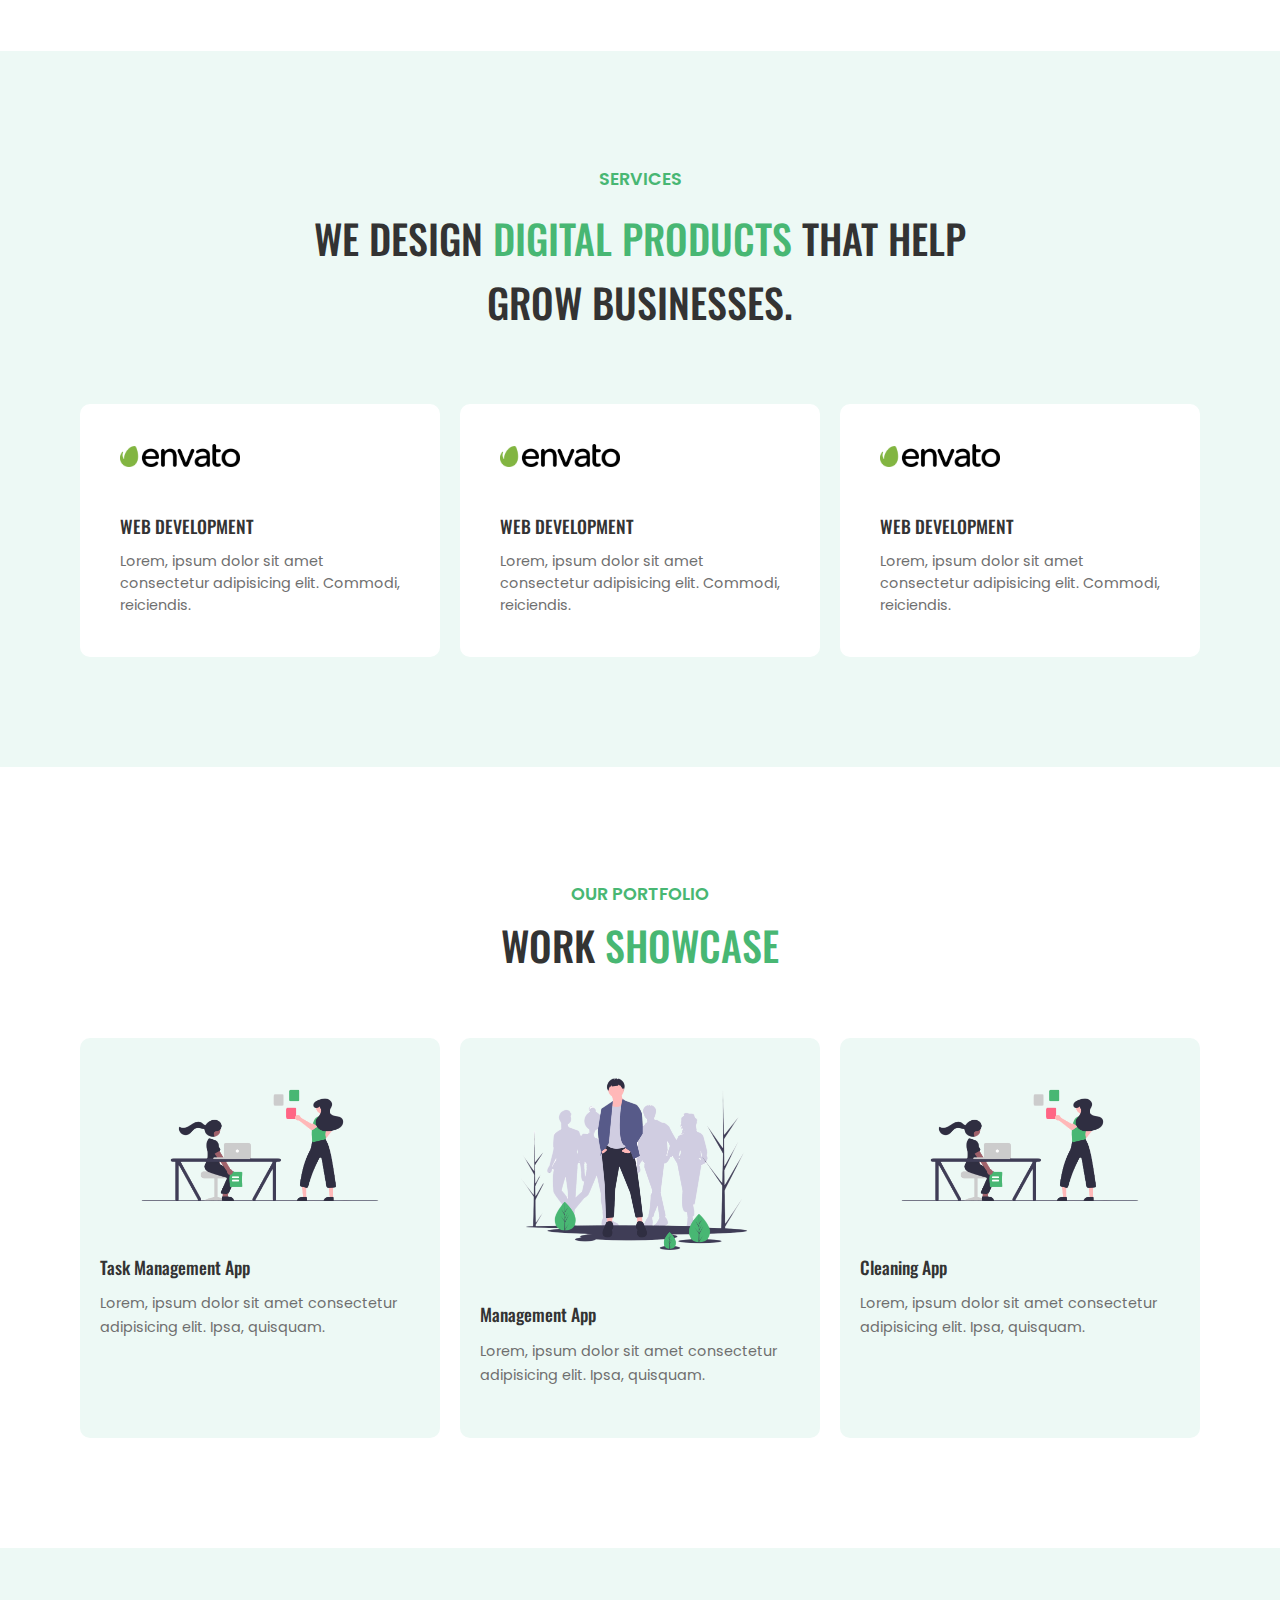
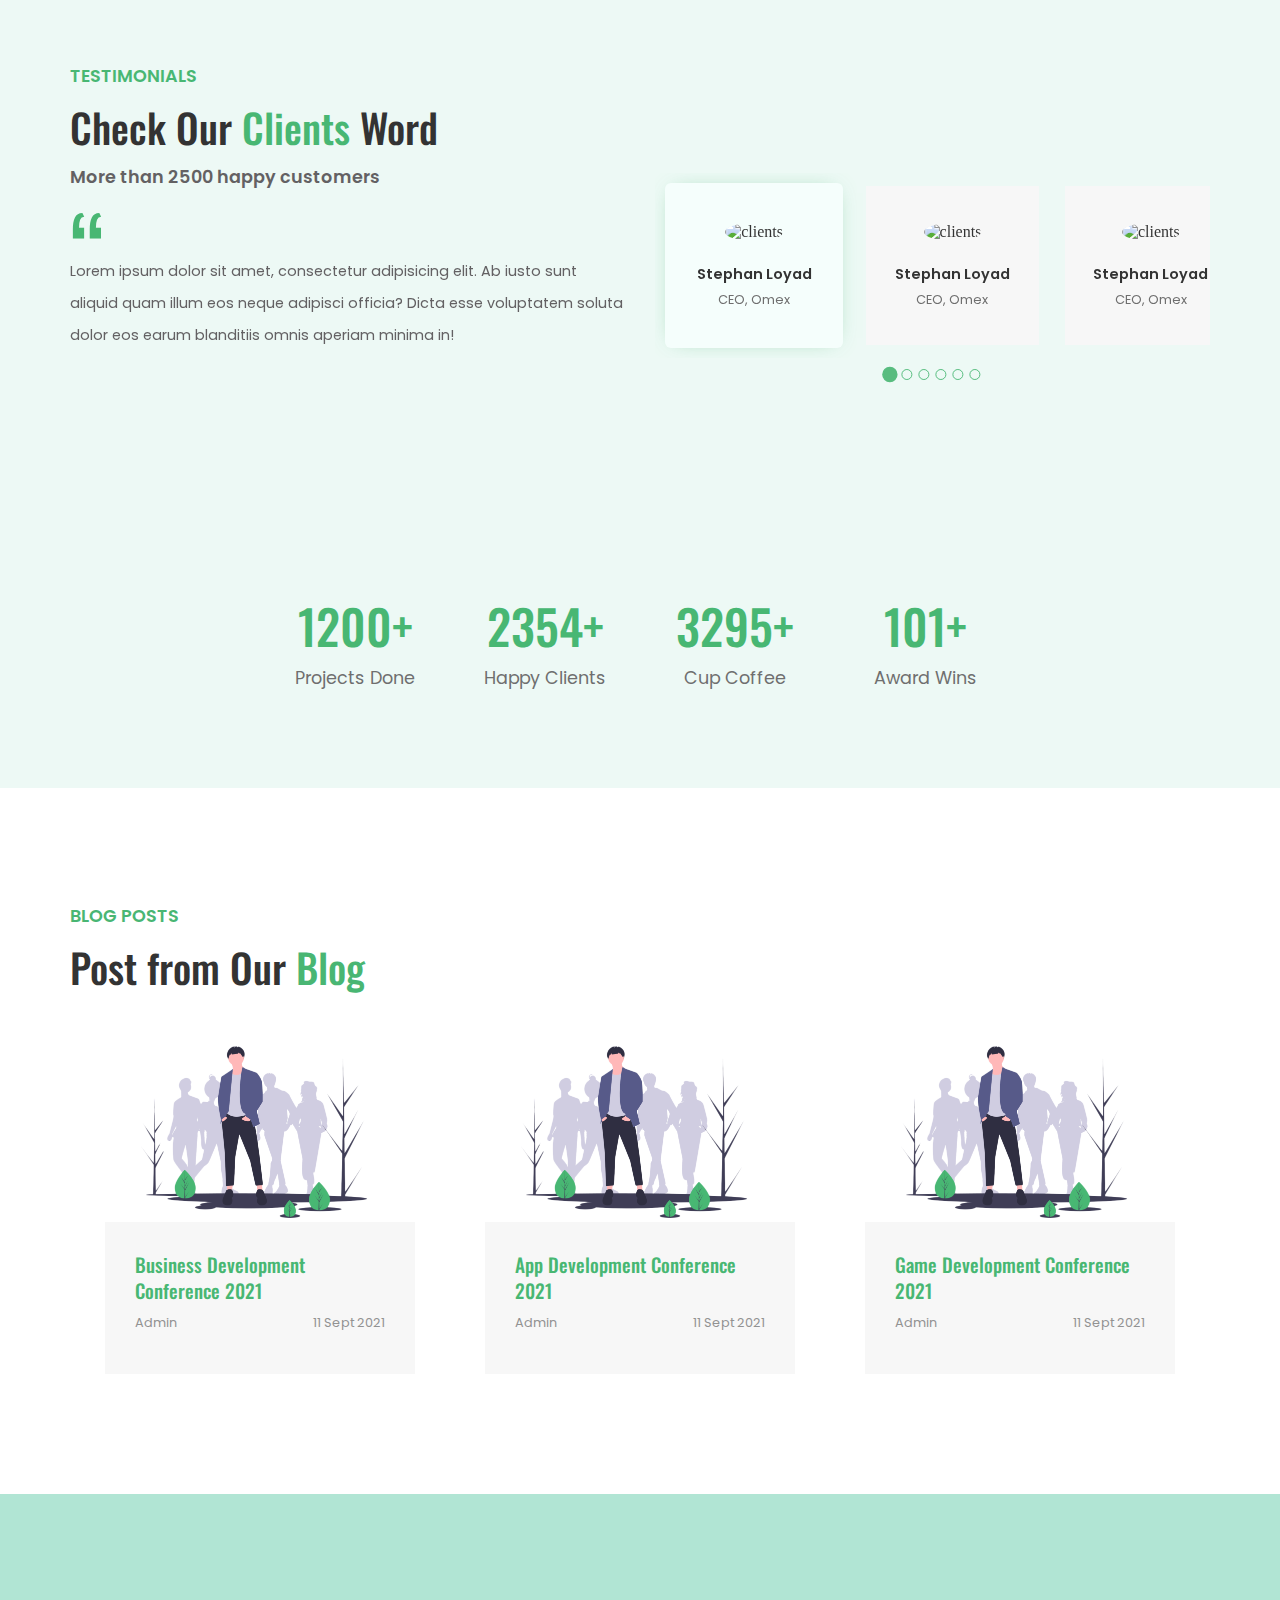
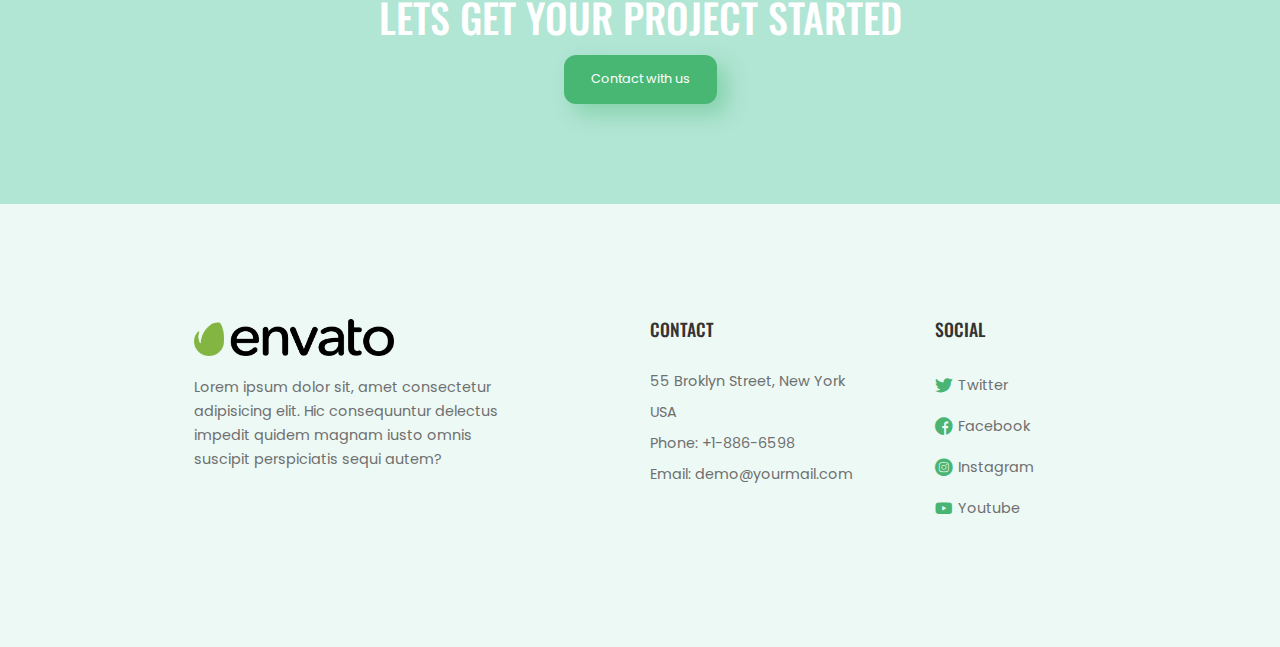
==== commit 805b3e4a: "JS Fix" ====
--- a/index.html
+++ b/index.html
@@ -385,12 +385,9 @@
 
     
     <!-- Javascript -->
-    <script defer src="./assets/js/splide.js"></script>
-    <script defer src="./assets/js/count-up.js"></script>
-    <script defer src="./assets/js/main.js"></script>
-    <!-- <script>
-        new Splide( '.splide' ).mount();
-    </script> -->
+    <script src="./assets/js/splide.js"></script>
+    <script async src="./assets/js/count-up.js"></script>
+    <script src="./assets/js/main.js"></script>
     <script>
         // Create and mount the thumbnails slider.
         var secondarySlider = new Splide( '#example-sync-thumbnail', {
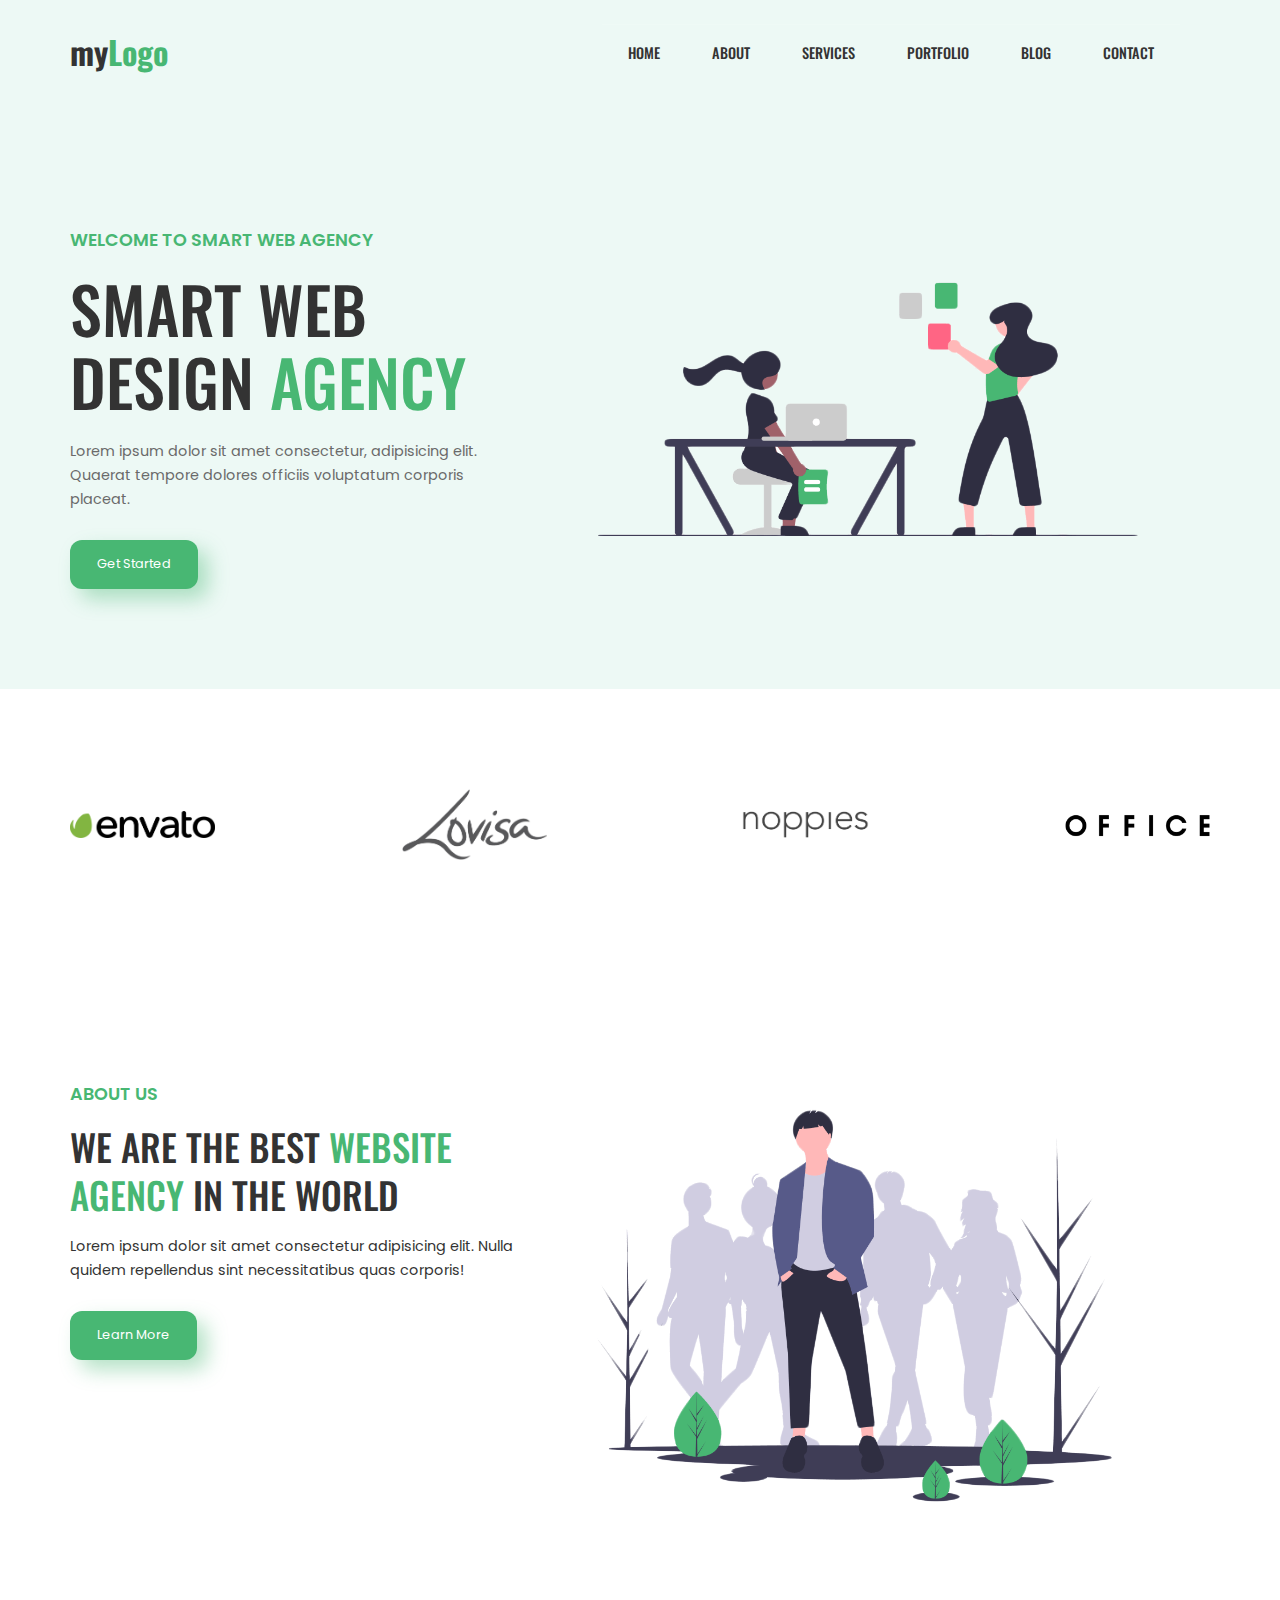
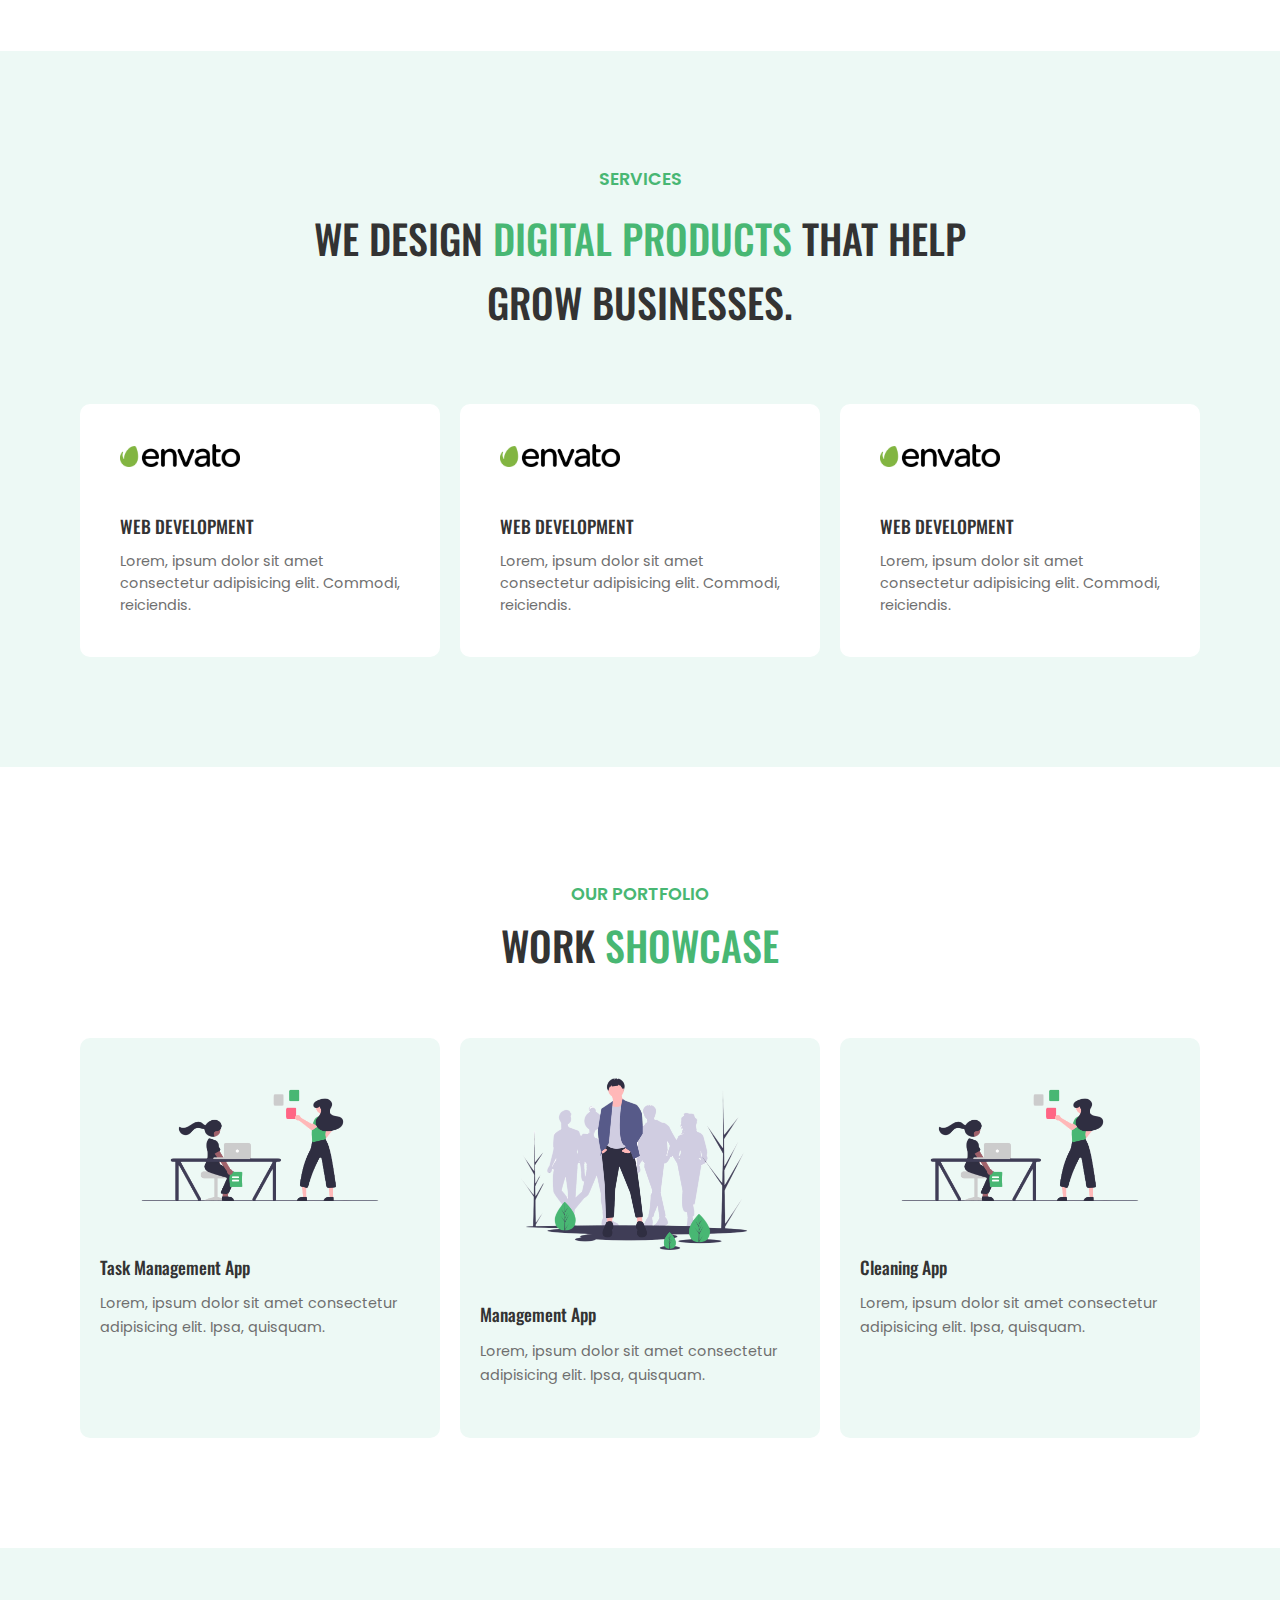
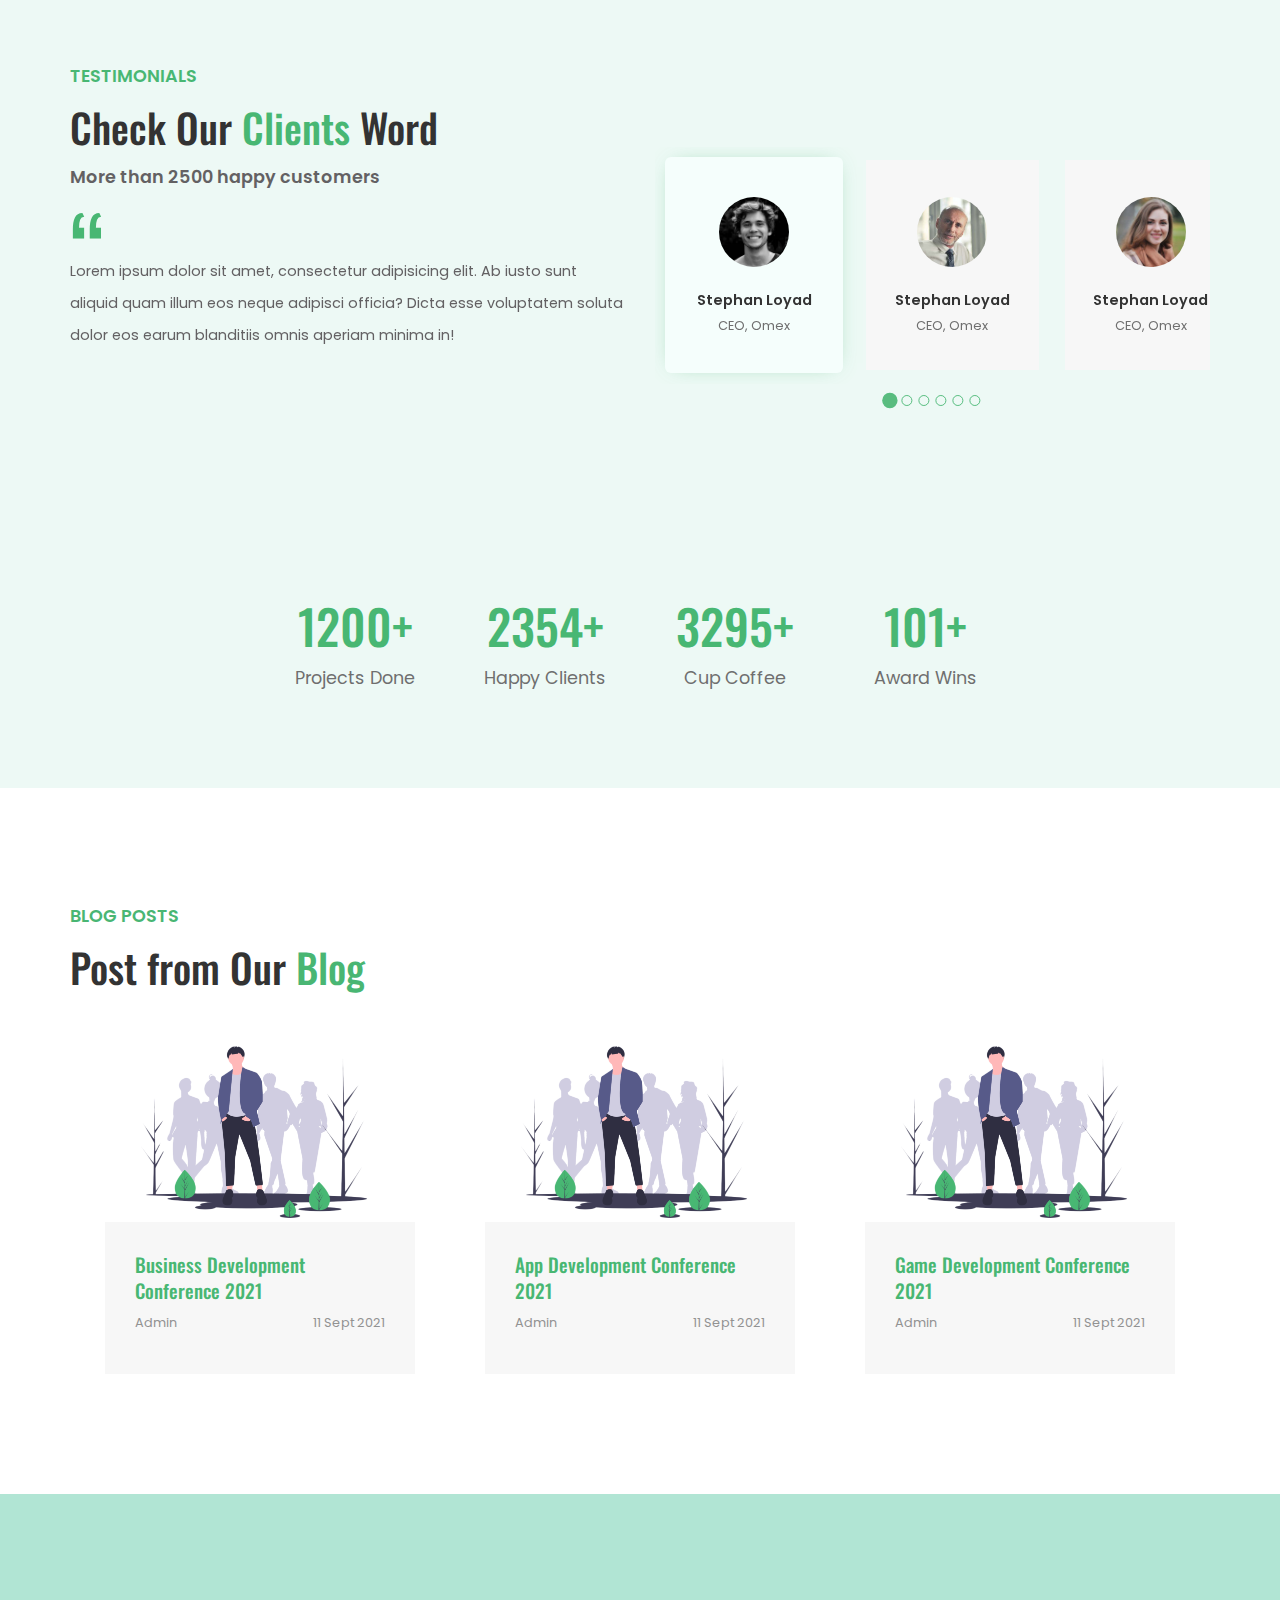
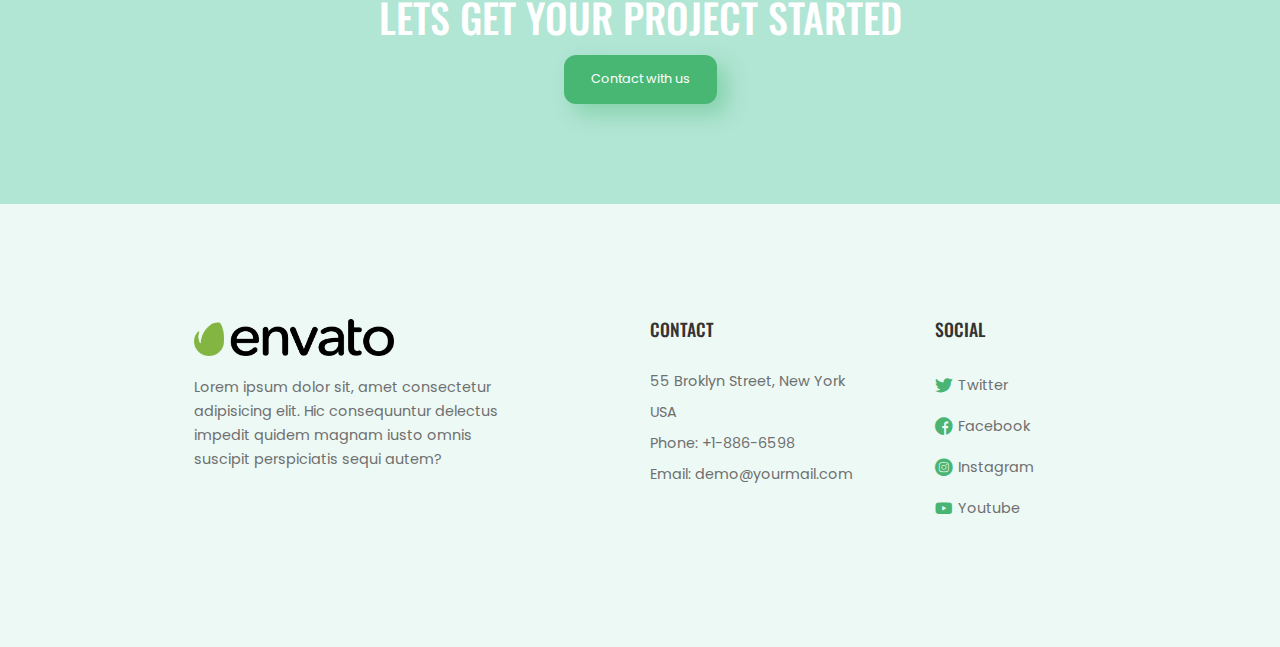
==== commit bf06cd30: "fixed image not found" ====
--- a/index.html
+++ b/index.html
@@ -210,7 +210,7 @@
                             <ul class="splide__list" id="example-sync-thumbnail-list">
                                 <li class="splide__slide" id="example-sync-thumbnail-slide01">
                                     <div class="testimonial-clients frow centered direction-column">
-                                        <img src="https://splidejs.com/wp-content/themes/splide/assets/images/thumbnails/01.jpg" alt="clients">
+                                        <img src="./assets/images/client_4.jpg" alt="clients">
                                         <p class="clients-name">Stephan Loyad</p>
                                         <p class="designation">CEO, Omex</p>
                                     </div>
@@ -218,7 +218,7 @@
                                 
                                 <li class="splide__slide" id="example-sync-thumbnail-slide02">
                                     <div class="testimonial-clients frow centered direction-column">
-                                        <img src="https://splidejs.com/wp-content/themes/splide/assets/images/thumbnails/02.jpg" alt="clients">
+                                        <img src="./assets/images/client_1.jpg" alt="clients">
                                         <p class="clients-name">Stephan Loyad</p>
                                         <p class="designation">CEO, Omex</p>
                                     </div>
@@ -226,7 +226,7 @@
                                 
                                 <li class="splide__slide" id="example-sync-thumbnail-slide03">
                                     <div class="testimonial-clients frow centered direction-column">
-                                        <img src="https://splidejs.com/wp-content/themes/splide/assets/images/thumbnails/03.jpg" alt="clients">
+                                        <img src="./assets/images/client_2.jpg" alt="clients">
                                         <p class="clients-name">Stephan Loyad</p>
                                         <p class="designation">CEO, Omex</p>
                                     </div>
@@ -234,7 +234,7 @@
                                 
                                 <li class="splide__slide" id="example-sync-thumbnail-slide04">
                                     <div class="testimonial-clients frow centered direction-column">
-                                        <img src="https://splidejs.com/wp-content/themes/splide/assets/images/thumbnails/04.jpg" alt="clients">
+                                        <img src="./assets/images/client_3.jpg" alt="clients">
                                         <p class="clients-name">Stephan Loyad</p>
                                         <p class="designation">CEO, Omex</p>
                                     </div>
@@ -242,7 +242,7 @@
                                 
                                 <li class="splide__slide" id="example-sync-thumbnail-slide05">
                                     <div class="testimonial-clients frow centered direction-column">
-                                        <img src="https://splidejs.com/wp-content/themes/splide/assets/images/thumbnails/05.jpg" alt="clients">
+                                        <img src="./assets/images/client_4.jpg" alt="clients">
                                         <p class="clients-name">Stephan Loyad</p>
                                         <p class="designation">CEO, Omex</p>
                                     </div>
@@ -250,7 +250,7 @@
                                 
                                 <li class="splide__slide" id="example-sync-thumbnail-slide06">
                                     <div class="testimonial-clients frow centered direction-column">
-                                        <img src="https://splidejs.com/wp-content/themes/splide/assets/images/thumbnails/06.jpg" alt="clients">
+                                        <img src="./assets/images/client_5.jpg" alt="clients">
                                         <p class="clients-name">Stephan Loyad</p>
                                         <p class="designation">CEO, Omex</p>
                                     </div>
--- a/assets/css/style.css
+++ b/assets/css/style.css
@@ -240,8 +240,8 @@
   NAV TOGGLE STYLES
 --------------------------------------------- */
 .nav-toggle {
-  border: 1px solid #fff;
-  color: #fff;
+  border: 1px solid #333333;
+  color: #333333;
   font-size: 0.85em;
   font-weight: bold;
   -webkit-font-smoothing: antialiased;
